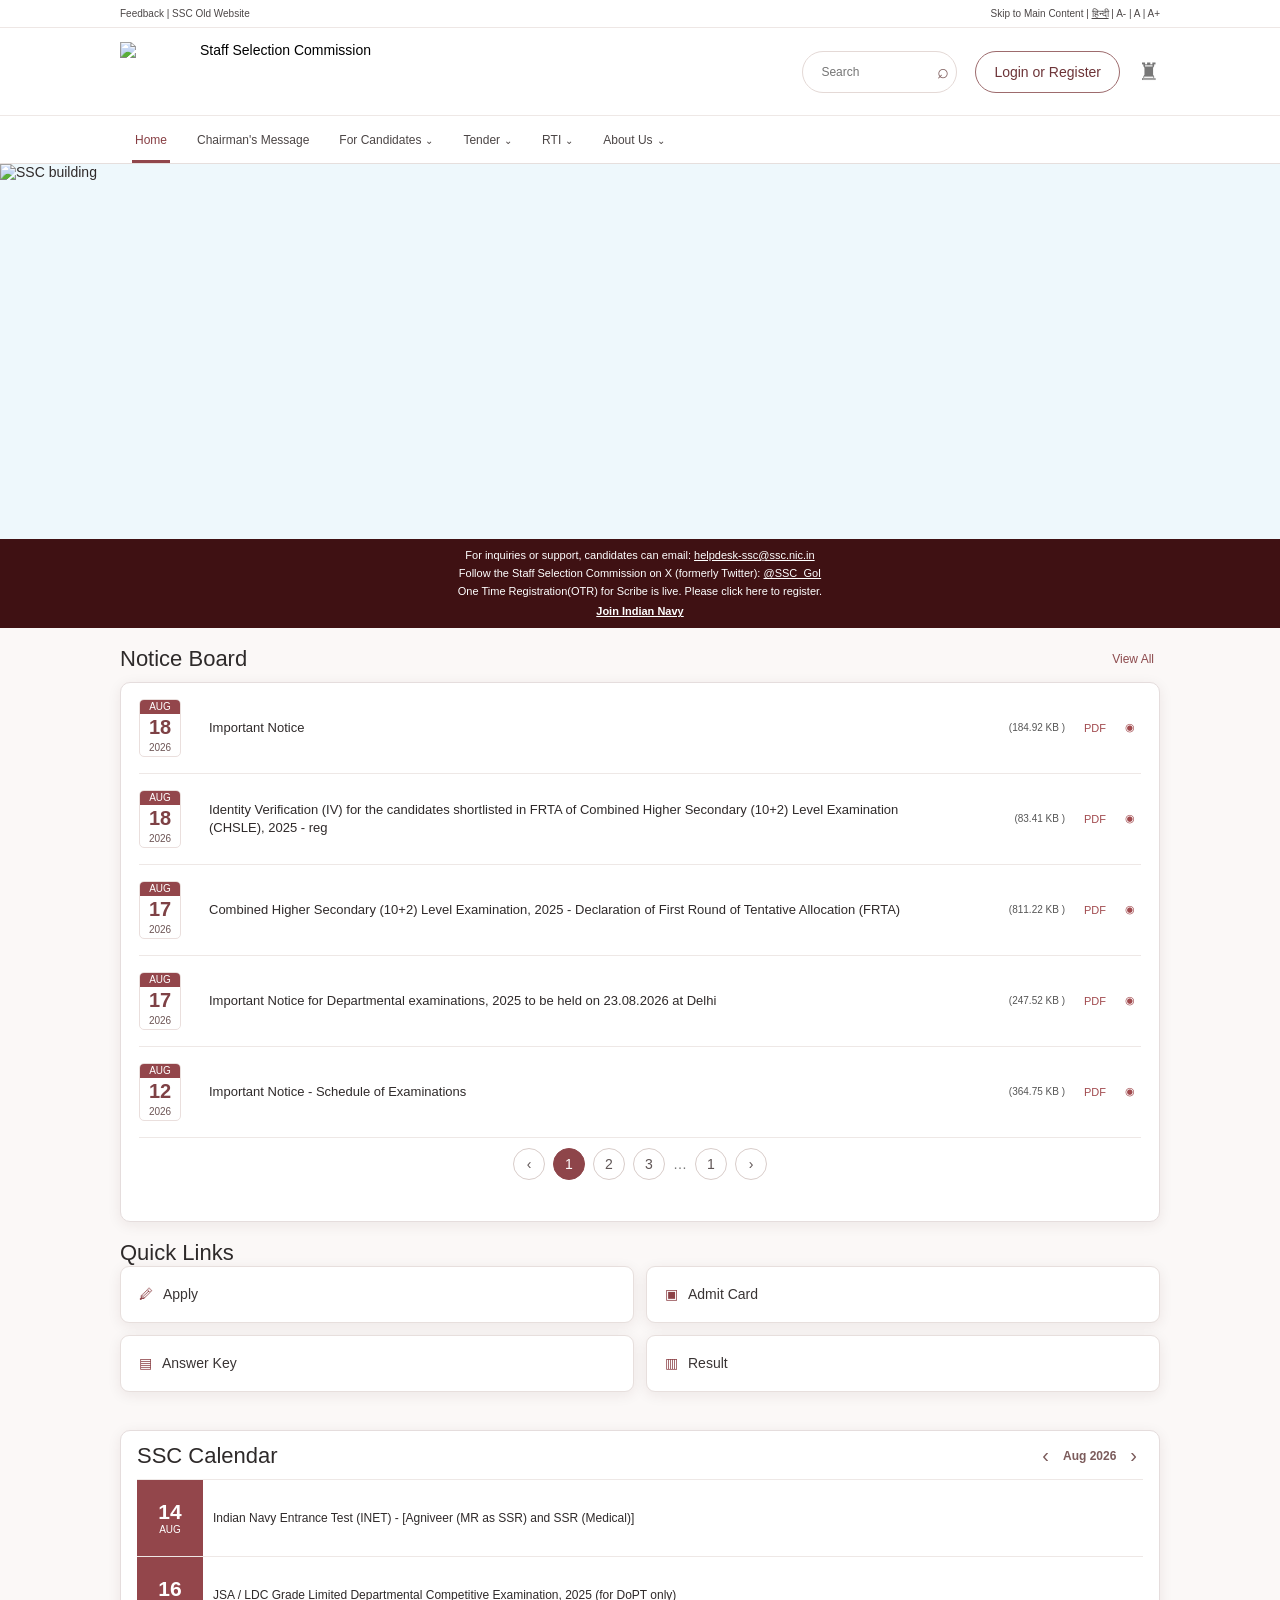
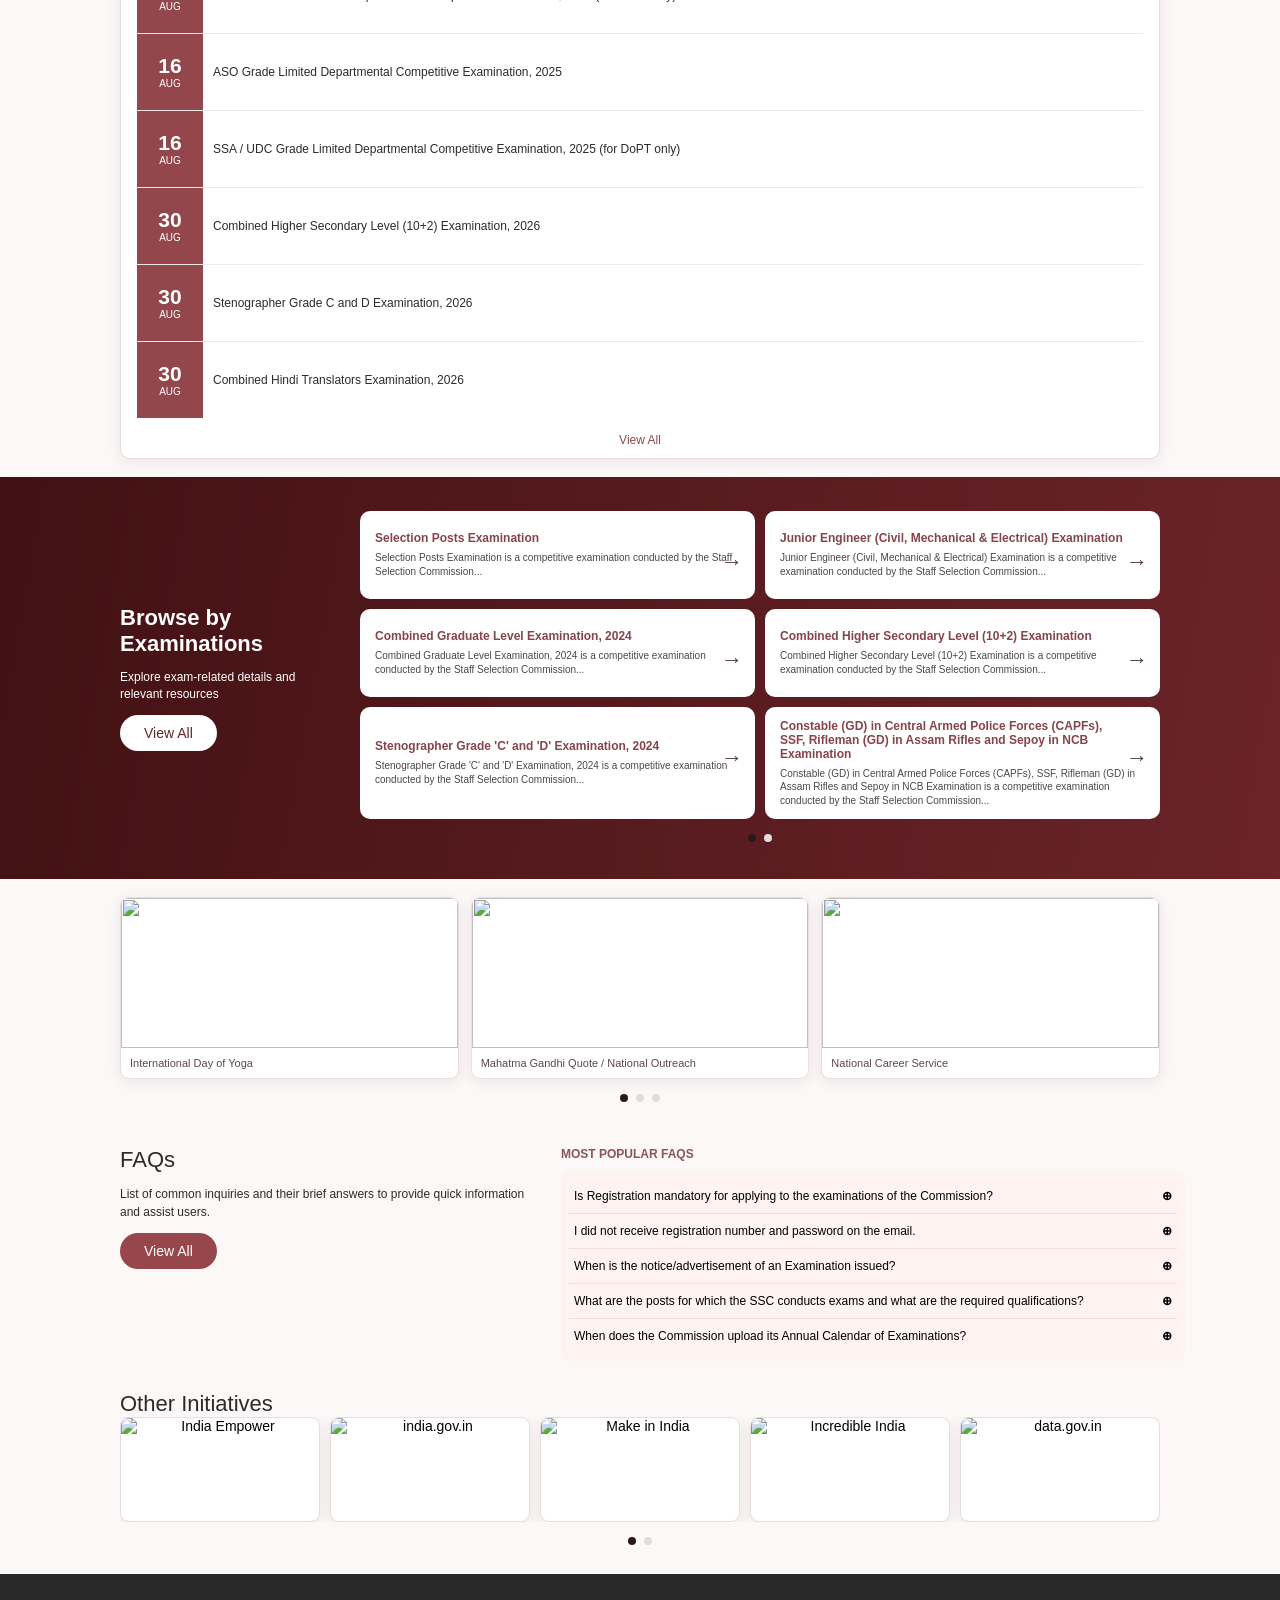
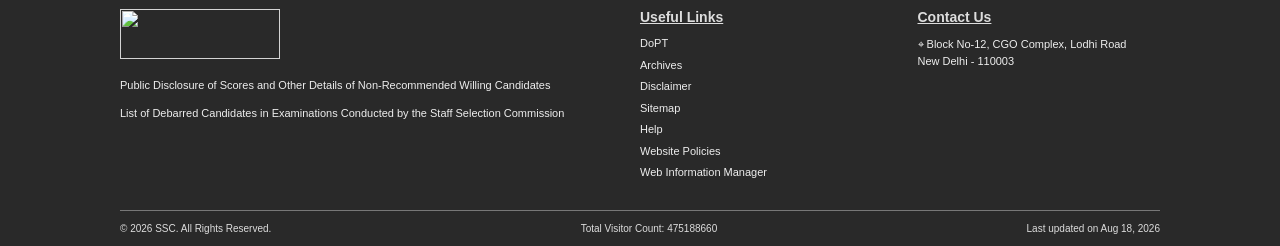
==== index.html @ 50be44bb "Add files via upload" ====
<!doctype html>
<html lang="en">
<head>
<meta charset="utf-8"><meta name="viewport" content="width=device-width,initial-scale=1,viewport-fit=cover">
<title>Staff Selection Commission</title><meta name="theme-color" content="#2d1113"><link rel="stylesheet" href="site.css">
</head>
<body><div id="app"></div><div id="modal-root"></div><div id="toast" class="toast"></div>
<script src="https://cdn.jsdelivr.net/npm/@supabase/supabase-js@2"></script><script src="config.js"></script><script src="app.js"></script></body></html>
---- site.css ----
:root{
 --maroon:#5b1e21;--maroon2:#6f292d;--accent:#93464b;--soft:#fbf7f6;--line:#e7dedc;
 --text:#2f2a2a;--muted:#6f6767;--white:#fff;--shadow:0 3px 14px rgba(60,22,24,.08);
}
*{box-sizing:border-box}html,body{margin:0;padding:0;background:#fbf8f7;color:var(--text);font-family:Arial,Helvetica,sans-serif}
body{font-size:14px}.wrap{width:min(1040px,calc(100% - 24px));margin:auto}
button,input{font:inherit}button{cursor:pointer}.plain{background:none;border:0;color:inherit;padding:0;text-decoration:underline}
.topline{height:28px;background:#fff;border-bottom:1px solid #eee7e5;font-size:10px;color:#4c4747}
.topflex{height:100%;display:flex;align-items:center;justify-content:space-between}
.sitehead{height:88px;background:#fff;border-bottom:1px solid #eee8e6}
.headrow{height:100%;display:flex;align-items:center;justify-content:space-between}
.brandbtn{background:none;border:0;padding:0;display:flex;align-items:center}.brandbtn img{width:315px;height:60px;object-fit:contain;object-position:left center}
.headtools{display:flex;align-items:center;gap:18px}.searchbox{height:42px;width:155px;border:1px solid #e4d9d6;border-radius:23px;display:flex;align-items:center;padding-left:16px;background:#fff}
.searchbox input{border:0;outline:0;width:112px;background:transparent;font-size:12px}.searchbox button{border:0;background:none;font-size:20px;color:#80605f}
.loginBtn{height:42px;padding:0 18px;border-radius:23px;border:1px solid #9d6b6d;background:#fff;color:#6d3438}.emblem{font-size:24px;color:#777}
.mainnav{height:48px;background:#fff;border-bottom:1px solid #e6dfdd}.navrow{display:flex;align-items:stretch;height:100%}
.navbtn{height:100%;border:0;background:#fff;color:#4b4545;padding:0 15px;font-size:12px;position:relative}
.navbtn.active,.navbtn:hover{color:#873e43}.navbtn.active:after{content:"";position:absolute;left:12px;right:12px;bottom:0;height:3px;background:#91464b}
.navmenu{position:relative}.chev{font-size:10px;margin-left:4px}.dropdown{display:none;position:absolute;top:48px;left:0;min-width:255px;background:#fff;border:1px solid #ddd4d1;border-radius:0 0 6px 6px;box-shadow:0 10px 26px #0002;z-index:50;padding:5px 0}.navmenu.open .dropdown{display:block}
.dropitem{display:block;width:100%;text-align:left;background:#fff;border:0;border-bottom:1px solid #eee;padding:13px 18px;color:#4b4545;font-size:13px}.dropitem:hover{background:#faf3f2;color:#873e43}
.hero{height:375px;background:#eef8fc;overflow:hidden;position:relative}.hero img{display:block;width:100%;height:100%;object-fit:cover;object-position:center}
.noticeband{background:#3f1113;color:#fff;text-align:center;font-size:11px;line-height:1.65;padding:7px 8px}.noticeband a{display:block;color:#fff;text-decoration:underline;font-weight:bold;margin-top:2px}
.section{padding:18px 0}.sectionhead{display:flex;justify-content:space-between;align-items:center;margin-bottom:10px}.sectionhead h2,.quicksec h2,.calendar h2,.examintro h2,.faqsec h2,.initiativeSec h2{font-size:22px;font-weight:500;margin:0;color:#2e2a2a}.sectionhead button,.viewall{border:0;background:none;color:#8c4a4d;font-size:12px}
.noticecard,.card{background:#fff;border:1px solid #e5dddd;border-radius:10px;box-shadow:var(--shadow);overflow:hidden}
.noticecard{height:540px;padding:0 18px;position:relative}.noticeRow{min-height:91px;border-bottom:1px solid #eee8e6;display:grid;grid-template-columns:58px 1fr 105px 64px;align-items:center;gap:12px}.datebox{width:42px;text-align:center;background:#fff;border:1px solid #eadfdd;border-radius:5px;overflow:hidden;line-height:1.05}.datebox small{display:block;font-size:10px;color:#6d5555;padding:2px}.datebox small:first-child{background:#93464b;color:#fff}.datebox b{display:block;font-size:20px;color:#7e4145;padding:3px}.noticeTitle{font-size:13px;line-height:1.35}.noticeMeta{font-size:10px;color:#555;text-align:right}.noticeActions{display:flex;gap:7px;justify-content:flex-end}.noticeActions button{border:0;background:none;color:#a14a4e;font-size:11px}
.pager{height:52px;display:flex;justify-content:center;align-items:center;gap:8px}.pager button{width:32px;height:32px;border-radius:50%;border:1px solid #d9cdca;background:#fff;color:#5f5555}.pager button.active{background:#8e454a;color:#fff;border-color:#8e454a}.pager span{color:#777}
.quicksec{padding:0 0 20px}.quickgrid{display:grid;grid-template-columns:1fr 1fr;gap:12px}.quickgrid button{height:57px;background:#fff;border:1px solid #e7dfdd;border-radius:9px;box-shadow:var(--shadow);text-align:left;padding:0 18px;color:#393434}.quickgrid span{margin-right:10px;color:#8c4247}
.calendar{padding:12px 16px 4px}.monthnav{display:flex;align-items:center;gap:8px;color:#7b5b5b;font-size:12px}.monthnav button{border:0;background:none;color:#7b5b5b;font-size:20px}.calrow{display:flex;min-height:76px;border-top:1px solid #eee8e6;align-items:center}.caldate{width:66px;height:76px;background:#93464b;color:#fff;display:flex;flex-direction:column;align-items:center;justify-content:center;margin-right:10px}.caldate b{font-size:21px}.caldate small{font-size:10px}.calrow>div:last-child{font-size:12px}.viewall{display:block;margin:14px auto 6px}
.examBand{background:linear-gradient(100deg,#421113,#6b2429);color:#fff;padding:34px 0}.examwrap{display:grid;grid-template-columns:220px 1fr;gap:20px;align-items:center}.examintro h2{color:#fff;font-weight:bold}.examintro p{font-size:12px;line-height:1.4}.pill{border:0;border-radius:20px;padding:10px 24px;background:#97474c;color:#fff}.pill.light{background:#fff;color:#5f2529}.examgrid{display:grid;grid-template-columns:1fr 1fr;gap:10px}.examcard{min-height:88px;background:#fff;border:0;border-radius:10px;text-align:left;padding:12px 15px;position:relative;color:#543e3e}.examcard strong{display:block;color:#87444a;font-size:12px;margin-right:20px}.examcard span{display:block;font-size:10px;line-height:1.35;margin-top:6px;color:#4d4646}.examcard>b{position:absolute;right:12px;top:38px;font-size:22px;font-weight:normal}.dots{text-align:center;padding-top:10px}.dots button{width:8px;height:8px;border-radius:50%;border:0;background:#ddd;margin:0 4px;padding:0}.dots button.on{background:#2f181a}.promogrid{display:grid;grid-template-columns:repeat(3,1fr);gap:12px}.promoCard,.initiativeCard{border:1px solid #e7dfdd;background:#fff;border-radius:9px;overflow:hidden;padding:0;box-shadow:var(--shadow)}.promoCard img{width:100%;height:150px;display:block;object-fit:cover}.promoCard span{display:block;text-align:left;padding:9px;font-size:11px;color:#5d4a4a}
.faqsec{padding-top:24px}.faqwrap{display:grid;grid-template-columns:40% 60%;gap:25px}.faqsec p{font-size:12px;line-height:1.5}.faqsec h5{margin:0 0 10px;color:#8b5558;font-size:12px}.faqlist{background:#fff3f1;border-radius:8px;padding:8px}.faqitem{border-bottom:1px solid #eadfdc}.faqitem:last-child{border-bottom:0}.faqitem>button{width:100%;background:none;border:0;padding:10px 5px;text-align:left;display:flex;justify-content:space-between;font-size:12px}.faqanswer{display:none;padding:0 8px 12px;font-size:11px;line-height:1.45}.faqitem.open .faqanswer{display:block}.faqitem.open>button b{transform:rotate(45deg)}
.initiativeSec{padding-top:12px}.initiativegrid{display:grid;grid-template-columns:repeat(5,1fr);gap:10px;overflow:hidden}.initiativeCard{height:105px;display:flex;align-items:center;justify-content:center}.initiativeCard img{width:100%;height:100%;object-fit:contain}
.footer{background:#292929;color:#ddd;padding:35px 0 0;margin-top:8px}.footgrid{display:grid;grid-template-columns:2fr 1fr 1fr;gap:35px}.footbrand{display:flex;align-items:center;gap:10px;margin-bottom:18px;font-size:17px}.footbrand img{width:160px;height:50px;object-fit:contain;object-position:left center;filter:brightness(1.1)}.footbrand span{display:none}.footer p,.footer a{font-size:11px;line-height:1.5;color:#eee}.footer a{display:block;text-decoration:none;margin:5px 0}.footer h4{margin:0 0 10px;text-decoration:underline}.footbottom{border-top:1px solid #777;margin-top:24px;padding:12px 0;display:flex;justify-content:space-between;font-size:10px}
.page{min-height:560px;padding:22px 0;background:#fbf8f7}.crumb{font-size:12px;color:#6d6363;margin-bottom:20px}.page h2{font-weight:500;font-size:24px}.servicecard,.chaircard{background:#fff;border:1px solid #e5dddd;border-radius:9px;box-shadow:var(--shadow);padding:18px}.serviceitem{width:100%;display:flex;justify-content:space-between;background:#fff;border:0;border-bottom:1px solid #eee;padding:14px 4px;text-align:left}.tenderrow{display:grid;grid-template-columns:58px 1fr 120px 55px;gap:10px;align-items:center;padding:22px 0;border-bottom:1px solid #eee}.resultrow{display:flex;justify-content:space-between;gap:15px;padding:15px 0;border-bottom:1px solid #eee;font-size:12px}.pdf{background:#e55a60;color:#fff;border-radius:4px;padding:2px 4px;font-style:normal}.modalback{position:fixed;inset:0;background:#0007;z-index:100;display:flex;align-items:center;justify-content:center;padding:18px}.modal{background:#fff;border-radius:10px;width:min(760px,96%);max-height:90vh;overflow:auto;box-shadow:0 20px 60px #0005}.modal.small{width:min(600px,94%)}.modalhead{display:flex;align-items:center;justify-content:space-between;padding:18px 22px;border-bottom:1px solid #eee}.modalhead h3{margin:0;font-size:20px;color:#4d4444}.modalhead .close{border:0;background:none;font-size:26px;color:#666}.modalbody{padding:16px 22px}.modalfoot{padding:14px 22px;text-align:center}.tabs{display:flex;gap:5px;overflow:auto;padding:10px 18px;border-bottom:1px solid #eee}.tab{border:1px solid #e2d8d5;background:#fff;color:#554b4b;border-radius:5px;padding:8px 10px;white-space:nowrap;font-size:11px}.tab.active{background:#8e454a;color:#fff}.center{text-align:center;padding:18px}.exammenu{display:grid;grid-template-columns:1fr 1fr;gap:7px}.exammenu button{border:1px solid #eee;background:#fff;padding:13px;text-align:left;border-radius:6px}.loginPage{text-align:center}.loginPage h2{color:#8a4b4e;font-size:18px}.loginbox{width:min(380px,94%);margin:20px auto;background:#fff;border:1px solid #e0d7d4;border-radius:8px;padding:16px;text-align:left;box-shadow:0 3px 12px #0002}.logintabs{display:grid;grid-template-columns:1fr 1fr;margin:-16px -16px 15px}.logintabs button{height:48px;border:0;background:#fff}.logintabs .active{color:#8d484c;border-bottom:3px solid #8d484c}.loginbox label{display:block;margin:10px 0 5px;font-size:12px}.loginbox input{width:100%;height:38px;border:1px solid #ddd;border-radius:6px;padding:0 10px}.passrow{display:flex}.passrow input{border-radius:6px 0 0 6px}.passrow button{width:45px;border:1px solid #ddd;background:#fff;border-left:0}.forgot{display:block;text-align:right;color:#4d6b9b;font-size:12px}.captcha{display:flex;align-items:center;justify-content:space-between;margin:10px 0}.captcha b{background:#eee;padding:10px 18px;border-radius:5px}.captcha button{border:0;background:none}.loginfull{width:100%;height:40px;border:0;border-radius:6px;background:#98474c;color:#fff;margin-top:10px}.loginlinks{text-align:center;margin-top:10px;font-size:12px}.loginlinks a{color:#8c464b}.toast{position:fixed;right:16px;bottom:16px;background:#2f2a2a;color:#fff;padding:11px 14px;border-radius:7px;opacity:0;pointer-events:none;transition:.2s;z-index:200}.toast.show{opacity:1}
@media(max-width:800px){
 .wrap{width:calc(100% - 20px)}.topline{height:24px;font-size:8px}.sitehead{height:73px}.brandbtn img{width:230px;height:52px}.headtools{gap:7px}.searchbox{width:112px;height:34px;padding-left:10px}.searchbox input{width:70px;font-size:10px}.loginBtn{height:34px;padding:0 10px;font-size:10px}.emblem{font-size:18px}.mainnav{height:38px;overflow:auto}.navrow{width:max-content;min-width:100%}.navbtn{font-size:10px;padding:0 9px}.dropdown{top:38px;min-width:230px}.hero{height:260px}.noticeband{font-size:9px}.section{padding:13px 0}.sectionhead h2,.quicksec h2,.calendar h2,.examintro h2,.faqsec h2,.initiativeSec h2{font-size:17px}.noticecard{height:390px;padding:0 10px}.noticeRow{min-height:66px;grid-template-columns:48px 1fr 30px;gap:7px}.noticeMeta{display:none}.datebox{width:36px}.datebox b{font-size:17px}.noticeTitle{font-size:10px}.noticeActions{gap:3px}.noticeActions button{font-size:9px}.pager{height:42px}.pager button{width:27px;height:27px;font-size:10px}.quickgrid{gap:8px}.quickgrid button{height:43px;font-size:10px;padding:0 10px}.calendar{padding:9px}.calrow{min-height:65px}.caldate{width:52px;height:65px}.caldate b{font-size:17px}.calrow>div:last-child{font-size:10px}.examBand{padding:22px 0}.examwrap{grid-template-columns:95px 1fr;gap:8px}.examintro p{font-size:9px}.examgrid{gap:6px}.examcard{min-height:80px;padding:9px}.examcard strong{font-size:9px}.examcard span{font-size:8px}.examcard>b{font-size:17px;right:8px;top:32px}.promogrid{gap:7px}.promoCard img{height:95px}.promoCard span{font-size:8px;padding:5px}.faqwrap{grid-template-columns:1fr 1.55fr;gap:12px}.faqsec p{font-size:9px}.faqitem>button{font-size:9px}.faqanswer{font-size:9px}.initiativegrid{gap:7px}.initiativeCard{height:72px}.footgrid{grid-template-columns:1.5fr 1fr 1fr;gap:12px}.footer{padding-top:24px}.footbrand img{width:125px;height:42px}.footer p,.footer a{font-size:8px}.footbottom{font-size:7px}.page h2{font-size:20px}.tenderrow{grid-template-columns:45px 1fr 35px;font-size:9px}.tenderrow>span:nth-child(3){display:none}.exammenu{grid-template-columns:1fr}.resultrow{font-size:10px}.modal{width:95%}
}
@media(max-width:500px){
 .brandbtn img{width:205px}.headtools{gap:5px}.searchbox{width:95px}.searchbox input{width:55px}.loginBtn{font-size:9px;padding:0 7px}.emblem{display:none}.hero{height:220px}.examwrap{grid-template-columns:1fr}.examgrid{grid-template-columns:1fr 1fr}.faqwrap{grid-template-columns:1fr}.initiativegrid{grid-template-columns:repeat(3,1fr)}.footgrid{grid-template-columns:1.3fr .8fr .9fr}.footbrand img{width:105px}.footbottom span:nth-child(2){display:none}
}
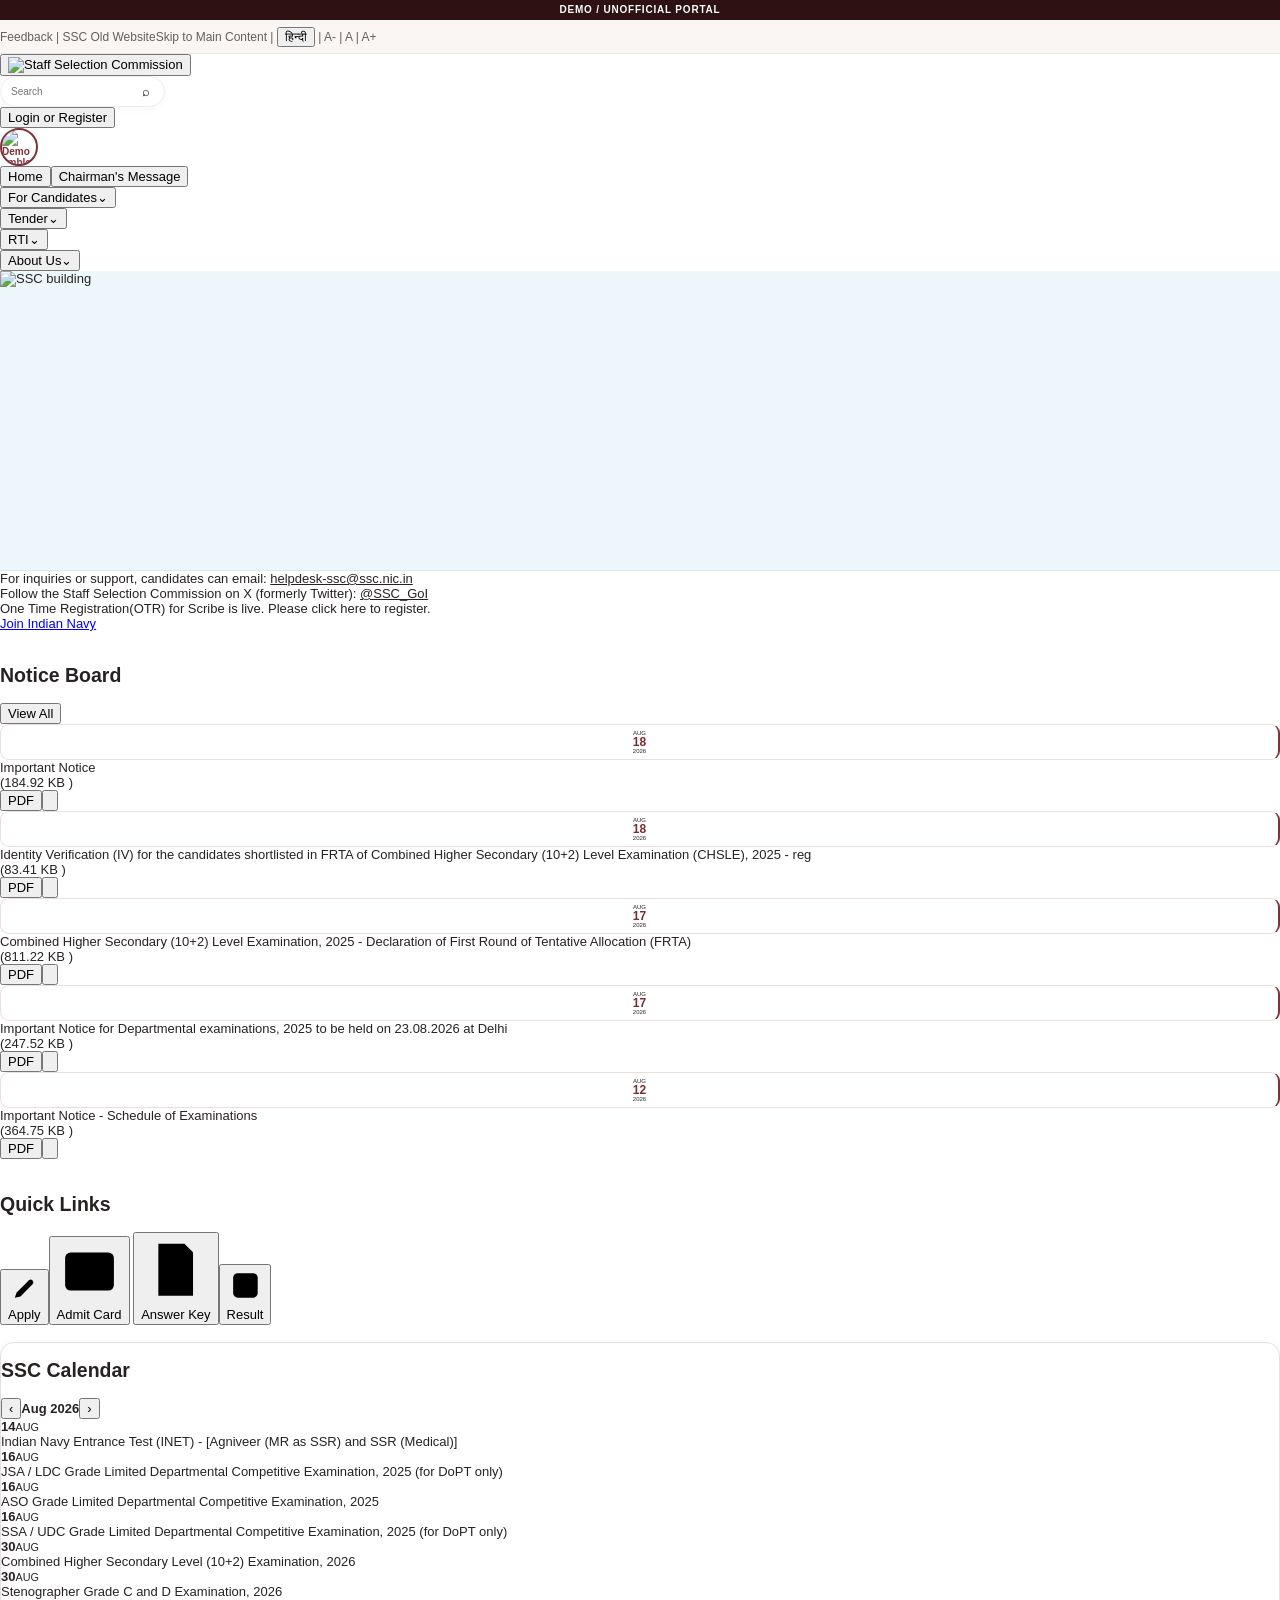
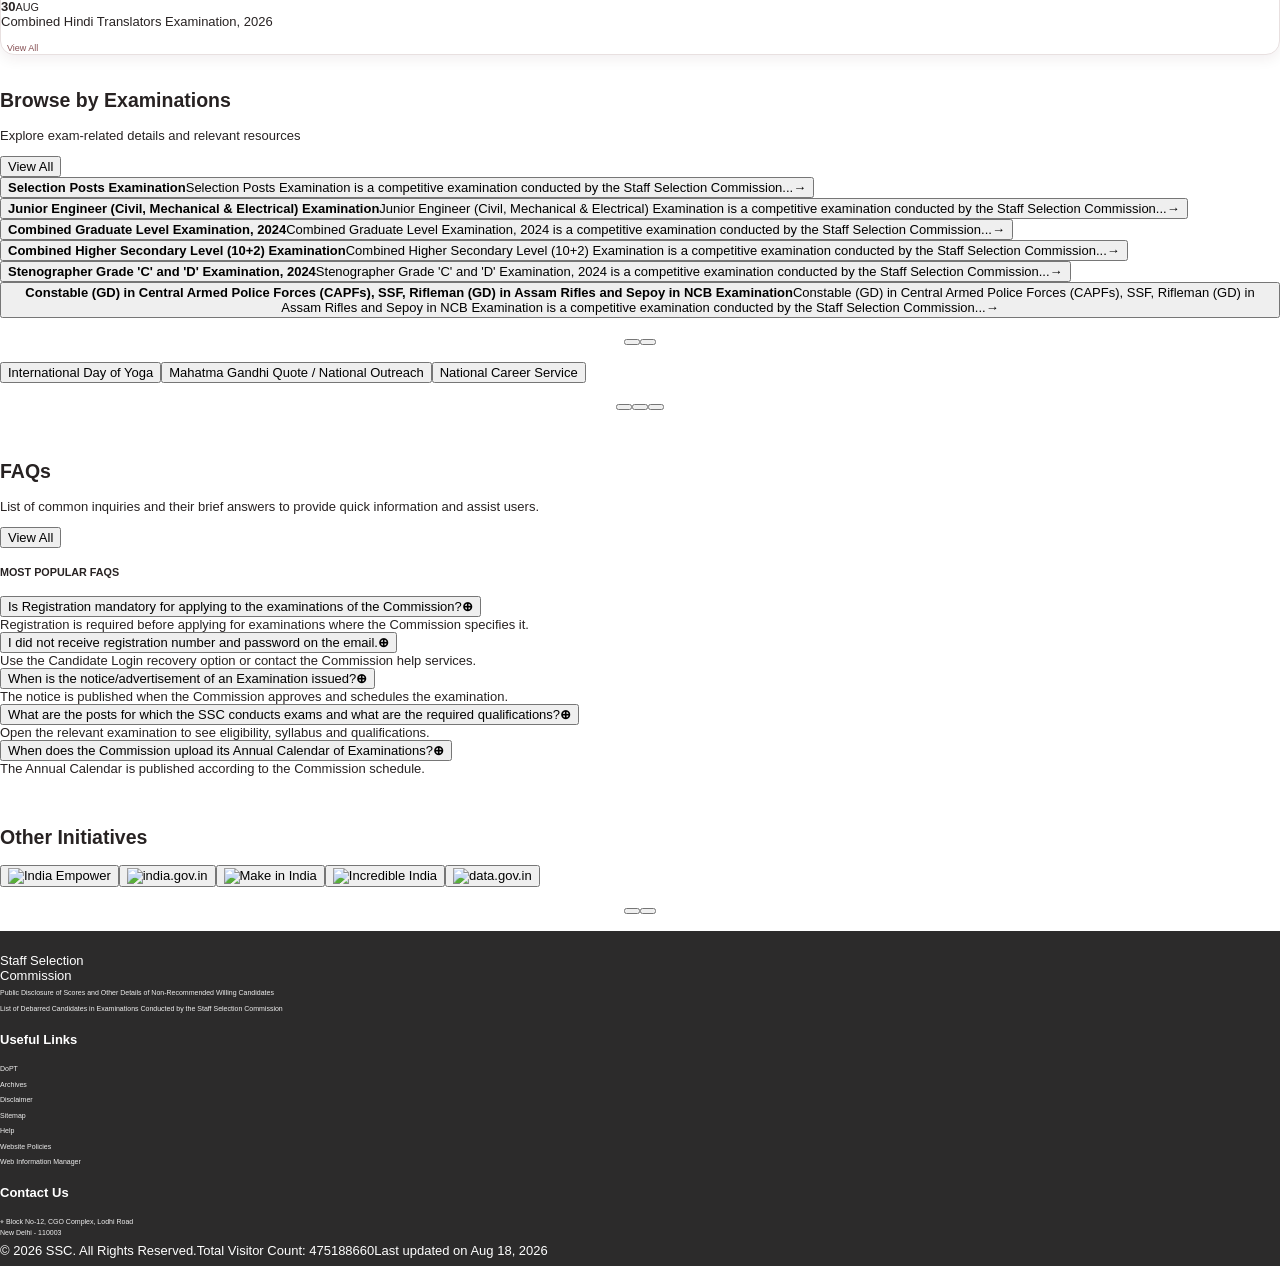
==== commit 58820dae: "Add files via upload" ====
--- a/index.html
+++ b/index.html
@@ -1,8 +1 @@
-<!doctype html>
-<html lang="en">
-<head>
-<meta charset="utf-8"><meta name="viewport" content="width=device-width,initial-scale=1,viewport-fit=cover">
-<title>Staff Selection Commission</title><meta name="theme-color" content="#2d1113"><link rel="stylesheet" href="site.css">
-</head>
-<body><div id="app"></div><div id="modal-root"></div><div id="toast" class="toast"></div>
-<script src="https://cdn.jsdelivr.net/npm/@supabase/supabase-js@2"></script><script src="config.js"></script><script src="app.js"></script></body></html>
+<!doctype html><html lang="en"><head><meta charset="utf-8"><meta name="viewport" content="width=device-width,initial-scale=1,viewport-fit=cover"><title>SSC Website Demo</title><meta name="theme-color" content="#2d1113"><link rel="stylesheet" href="site.css"></head><body><div class="demo-banner">DEMO / UNOFFICIAL PORTAL</div><div id="app"></div><div id="modal-root"></div><div id="toast" class="toast"></div><script src="https://cdn.jsdelivr.net/npm/@supabase/supabase-js@2"></script><script src="config.js"></script><script src="app.js"></script></body></html>
--- a/site.css
+++ b/site.css
@@ -1,40 +1,153 @@
+.demo-banner{background:#2d1113;color:#fff;text-align:center;font:700 10px/20px Arial,sans-serif;letter-spacing:.08em;position:relative;z-index:1000}
+:root{--maroon:#5c2023;--maroon2:#6e282c;--ink:#2b2929;--muted:#706c6c;--line:#e7e2e2;--soft:#fbf6f6;--green:#26a65b;--shadow:0 2px 12px rgba(0,0,0,.10);font-family:Arial,Helvetica,sans-serif}
+*{box-sizing:border-box}html{scroll-behavior:smooth}body{margin:0;background:#fff;color:var(--ink);font-size:14px}button,input{font:inherit}button{cursor:pointer}.container{width:min(1180px,calc(100% - 32px));margin:auto}.topline{height:32px;border-bottom:1px solid #eee;display:flex;align-items:center;justify-content:space-between;font-size:12px;color:#6d6767}.topline a{color:inherit;text-decoration:none}.brandrow{height:78px;display:flex;align-items:center;justify-content:space-between;gap:20px}.brand{display:flex;align-items:center;gap:10px}.brand img{width:310px;height:58px;object-fit:cover;object-position:left center}.ashoka{font-size:38px;color:#444}.head-actions{display:flex;align-items:center;gap:12px}.searchbox{height:40px;border:1px solid #eee;border-radius:22px;display:flex;align-items:center;padding:0 13px;width:190px}.searchbox input{border:0;outline:0;width:100%;background:transparent}.login-btn{height:40px;padding:0 20px;border:1px solid #b56b6f;border-radius:22px;background:#fff;color:var(--maroon)}
+.nav{border-top:1px solid #eee;border-bottom:1px solid #eee;position:relative;z-index:20}.nav-inner{display:flex;align-items:center;gap:4px}.nav-item{position:relative}.nav-btn{border:0;background:#fff;padding:13px 14px;color:#3f3a3a}.nav-btn:hover,.nav-btn.active{color:var(--maroon)}.nav-btn .caret{font-size:10px;margin-left:5px}.dropdown{display:none;position:absolute;top:100%;left:0;min-width:280px;background:#fff;border:1px solid #ddd;border-radius:0 0 7px 7px;box-shadow:var(--shadow);padding:5px;z-index:50}.nav-item.open .dropdown{display:block}.drop-link{display:block;padding:12px 14px;color:#4d4848;text-decoration:none;border-bottom:1px solid #f0eded}.drop-link:last-child{border-bottom:0}.drop-link:hover{background:#faf2f2;color:var(--maroon)}
+.hero{position:relative;background:#edf7fb}.hero img{width:100%;height:310px;display:block;object-fit:cover;object-position:center 42%}.notice-strip{background:var(--maroon);color:#fff;min-height:100px;display:flex;align-items:center;justify-content:center;overflow:hidden}.ticker{width:100%;text-align:center;line-height:1.7}.ticker a{color:#fff}.ticker-row{white-space:nowrap;overflow:hidden;text-overflow:ellipsis}.join{display:inline-block;margin-top:4px;color:#fff;font-weight:600;text-decoration:underline}
+.section{padding:28px 0}.section-title{font-size:25px;margin:0 0 14px;font-weight:500}.card{border:1px solid var(--line);border-radius:10px;background:#fff;box-shadow:0 1px 5px rgba(0,0,0,.07)}.notice-card{padding:16px;min-height:540px}.section-head{display:flex;justify-content:space-between;align-items:center;margin-bottom:10px}.section-head a{color:#7c4b4e;text-decoration:none}.notice-list{height:430px;overflow:auto;border-top:1px solid #eee}.notice-row{display:grid;grid-template-columns:70px 1fr 125px 32px;gap:10px;align-items:center;padding:15px 8px;border-bottom:1px solid #eee}.datebox{display:flex;flex-direction:column;align-items:center;line-height:1.1}.datebox .month{font-size:12px;color:#777}.datebox .day{font-size:22px;color:var(--maroon);font-weight:700}.datebox .year{font-size:11px}.notice-title{line-height:1.35}.notice-meta{text-align:right;color:#777;font-size:12px}.pdf{display:inline-flex;width:23px;height:23px;border-radius:5px;background:#b83f4b;color:#fff;align-items:center;justify-content:center;font-size:10px;font-weight:700}.eye{border:0;background:transparent;color:var(--maroon);font-size:18px}.pager{display:flex;justify-content:center;gap:8px;padding-top:12px}.pager button{width:34px;height:34px;border:1px solid #ddd;background:#fff;border-radius:50%}.pager .current{background:var(--maroon);color:#fff;border-color:var(--maroon)}
+.quick-grid{display:grid;grid-template-columns:1fr 1fr;gap:12px}.quick{min-height:68px;padding:18px;border:1px solid var(--line);border-radius:10px;box-shadow:0 1px 5px rgba(0,0,0,.07);display:flex;align-items:center;gap:12px;background:#fff;text-decoration:none;color:var(--ink)}.quick .ico{font-size:20px}.quick:hover{transform:translateY(-1px);box-shadow:var(--shadow)}
+.calendar-card{padding:16px}.calendar-head{display:flex;justify-content:space-between;align-items:center}.month-nav{display:flex;gap:8px;align-items:center}.month-nav button{border:0;background:#fff}.cal-list{max-height:360px;overflow:auto;margin-top:12px}.cal-row{display:grid;grid-template-columns:75px 1fr;min-height:76px;border-top:1px solid #eee}.cal-date{background:#8b3d43;color:#fff;display:flex;flex-direction:column;justify-content:center;align-items:center}.cal-date strong{font-size:23px}.cal-date small{font-size:12px}.cal-name{padding:22px 15px;display:flex;align-items:center}.viewall{display:block;text-align:center;color:#7c4b4e;text-decoration:none;padding-top:14px}
+.exams{background:linear-gradient(100deg,#451619,#6d292d);color:#fff}.exam-wrap{display:grid;grid-template-columns:250px 1fr;gap:28px;align-items:center}.exam-title{font-size:27px;font-weight:700;margin:0 0 8px}.exam-sub{color:#fff}.exam-track{display:grid;grid-template-columns:repeat(2,minmax(0,1fr));gap:12px}.exam-card{background:#fff;color:#4d4646;border-radius:12px;padding:18px;min-height:112px;display:flex;justify-content:space-between;gap:12px;box-shadow:0 1px 5px rgba(0,0,0,.08)}.exam-card h3{margin:0 0 7px;color:#7c4b4e;font-size:16px}.exam-card p{margin:0;font-size:13px;line-height:1.35}.arrow{font-size:28px;align-self:center}.dots{text-align:center;margin-top:12px}.dots span{display:inline-block;width:8px;height:8px;background:#000;border-radius:50%;margin:0 4px}.dots span:first-child{background:#fff}
+.promo-grid{display:grid;grid-template-columns:repeat(3,1fr);gap:14px;padding:18px 0}.promo{border:1px solid var(--line);border-radius:12px;overflow:hidden;box-shadow:0 1px 5px rgba(0,0,0,.08);background:#fff}.promo img{width:100%;height:185px;object-fit:cover}.carousel-controls{text-align:center}.carousel-controls button{border:0;background:#fff;margin:0 5px}.faq-grid{display:grid;grid-template-columns:1fr 1.5fr;gap:35px}.faq-copy h2{font-size:25px;font-weight:500;margin:0 0 8px}.faq-copy p{line-height:1.5;color:#5d5757}.primary{background:#9b4a4f;border:0;color:#fff;border-radius:22px;padding:11px 24px}.faq-list{background:#fff8f8;padding:16px}.faq-item{border-bottom:1px solid #eadede}.faq-q{width:100%;border:0;background:transparent;text-align:left;padding:15px 0;display:flex;justify-content:space-between;gap:10px;color:#292525}.faq-a{display:none;padding:0 0 15px;color:#625c5c;line-height:1.5}.faq-item.open .faq-a{display:block}
+.initiatives{padding-top:12px}.initiative-grid{display:grid;grid-template-columns:repeat(4,1fr);gap:14px}.initiative{height:150px;border:1px solid var(--line);border-radius:12px;display:flex;align-items:center;justify-content:center;background:#fff;overflow:hidden}.initiative img{max-width:90%;max-height:90%;object-fit:contain}.footer{background:#292929;color:#fff;padding:38px 0 14px}.footer-grid{display:grid;grid-template-columns:1.5fr 1fr 1fr;gap:30px}.footer-brand{display:flex;gap:10px;align-items:center;font-size:20px}.footer-brand img{width:50px;height:40px;object-fit:cover}.footer p,.footer a{color:#eee;line-height:1.6}.footer a{display:block;text-decoration:none}.footer-bottom{border-top:1px solid #777;margin-top:25px;padding-top:12px;display:flex;justify-content:space-between;font-size:11px;color:#ddd}
+.modal-backdrop{position:fixed;inset:0;background:rgba(0,0,0,.52);z-index:100;display:flex;align-items:center;justify-content:center;padding:16px}.modal{width:min(760px,100%);max-height:90vh;overflow:auto;background:#fff;border-radius:12px;box-shadow:0 10px 40px rgba(0,0,0,.3);position:relative}.modal.small{width:min(430px,100%)}.modal-head{padding:20px 22px 12px;display:flex;justify-content:space-between;align-items:center}.modal-head h2{margin:0;font-size:22px}.close{border:0;background:transparent;font-size:24px}.tabs{display:flex;gap:8px;overflow:auto;padding:0 18px 8px;border-bottom:1px solid #ddd}.tab{border:0;background:#faf4f4;padding:10px 13px;white-space:nowrap}.tab.active{background:#93474b;color:#fff;border-radius:4px}.modal-body{padding:18px 22px}.result-row{padding:13px 0;border-bottom:1px solid #eee;display:grid;grid-template-columns:1fr 150px;gap:10px}.result-actions{text-align:right}.result-actions a{color:#555;margin-left:15px}.modal-footer{text-align:center;padding:8px 22px 25px}.login-tabs{display:flex;justify-content:center;gap:60px;border-bottom:1px solid #ddd}.login-tabs button{border:0;background:transparent;padding:13px 28px}.login-tabs .active{color:#7c3f43;border-bottom:3px solid #7c3f43}.form-group{margin:14px 0}.form-group label{display:block;margin-bottom:6px}.form-group input{width:100%;height:44px;border:1px solid #ddd;border-radius:7px;padding:0 12px}.captcha{display:flex;gap:10px;align-items:center}.captcha-code{background:#eee;padding:12px 28px;font-weight:700;letter-spacing:3px}.link{color:#2457b5;text-decoration:none}.search-results{padding:0 22px 22px}.search-item{padding:12px 0;border-bottom:1px solid #eee}
+.page{padding:26px 0}.breadcrumb{color:#666;margin-bottom:22px}.page h1{font-size:28px}.page p{line-height:1.6}.tender-row{padding:20px 0;border-bottom:1px solid #eee;display:grid;grid-template-columns:65px 1fr 70px;gap:12px}.download{color:#8b3d43}.admin-note{background:#fff5f5;border-left:4px solid #9b4a4f;padding:12px;margin:18px 0}
+.toast{position:fixed;left:50%;bottom:24px;transform:translateX(-50%) translateY(100px);background:#222;color:#fff;padding:12px 18px;border-radius:22px;z-index:200;transition:.25s;opacity:0}.toast.show{transform:translateX(-50%) translateY(0);opacity:1}
+@media(max-width:800px){body{font-size:13px}.container{width:calc(100% - 16px)}.topline{font-size:10px}.brandrow{height:65px}.brand img{width:235px;height:48px}.ashoka{font-size:28px}.head-actions{gap:6px}.searchbox{width:125px;height:34px}.login-btn{height:34px;padding:0 10px}.nav-inner{overflow-x:auto;white-space:nowrap}.nav-btn{padding:11px 9px}.dropdown{position:fixed;left:8px;right:8px;top:175px;min-width:0}.hero img{height:230px}.notice-strip{min-height:90px}.notice-card{min-height:0}.notice-list{height:410px}.notice-row{grid-template-columns:48px 1fr 72px 25px;padding:12px 4px}.notice-meta{font-size:10px}.datebox .day{font-size:18px}.quick-grid{gap:8px}.quick{min-height:58px;padding:12px}.exam-wrap{grid-template-columns:1fr;gap:18px}.exam-track{grid-template-columns:1fr}.promo-grid{grid-template-columns:1fr 1fr}.promo img{height:140px}.faq-grid{grid-template-columns:1fr;gap:10px}.initiative-grid{grid-template-columns:repeat(2,1fr)}.initiative{height:115px}.footer-grid{grid-template-columns:1fr 1fr}.footer-grid>div:first-child{grid-column:1/-1}.footer-bottom{flex-direction:column;gap:6px}.modal{max-height:88vh}.result-row{grid-template-columns:1fr 115px}.tender-row{grid-template-columns:50px 1fr 50px}.page h1{font-size:23px}}
 
+.hero-prev,.hero-next{position:absolute;top:50%;transform:translateY(-50%);width:38px;height:38px;border:0;border-radius:50%;background:#fff8;z-index:3;color:#5c2023;font-size:26px}.hero-prev{left:12px}.hero-next{right:12px}.hero-dots{position:absolute;bottom:8px;left:50%;transform:translateX(-50%);display:flex;gap:7px;z-index:3}.hero-dots span{width:8px;height:8px;border-radius:50%;background:#fff;border:1px solid #7b3d40}.hero-dots span.active{background:#7b3d40}
+
+
+/* SSC DESIGN REFRESH */
 :root{
- --maroon:#5b1e21;--maroon2:#6f292d;--accent:#93464b;--soft:#fbf7f6;--line:#e7dedc;
- --text:#2f2a2a;--muted:#6f6767;--white:#fff;--shadow:0 3px 14px rgba(60,22,24,.08);
+ --maroon:#651b1f;--maroon2:#812b31;--maroon3:#a3484e;
+ --ink:#211d1e;--muted:#6f6869;--line:#e8e0e0;--soft:#fbf7f7;
+ --gold:#c79a52;--shadow-sm:0 4px 14px rgba(52,20,22,.07);
+ --shadow-md:0 12px 32px rgba(52,20,22,.12);
 }
-*{box-sizing:border-box}html,body{margin:0;padding:0;background:#fbf8f7;color:var(--text);font-family:Arial,Helvetica,sans-serif}
-body{font-size:14px}.wrap{width:min(1040px,calc(100% - 24px));margin:auto}
-button,input{font:inherit}button{cursor:pointer}.plain{background:none;border:0;color:inherit;padding:0;text-decoration:underline}
-.topline{height:28px;background:#fff;border-bottom:1px solid #eee7e5;font-size:10px;color:#4c4747}
-.topflex{height:100%;display:flex;align-items:center;justify-content:space-between}
-.sitehead{height:88px;background:#fff;border-bottom:1px solid #eee8e6}
-.headrow{height:100%;display:flex;align-items:center;justify-content:space-between}
-.brandbtn{background:none;border:0;padding:0;display:flex;align-items:center}.brandbtn img{width:315px;height:60px;object-fit:contain;object-position:left center}
-.headtools{display:flex;align-items:center;gap:18px}.searchbox{height:42px;width:155px;border:1px solid #e4d9d6;border-radius:23px;display:flex;align-items:center;padding-left:16px;background:#fff}
-.searchbox input{border:0;outline:0;width:112px;background:transparent;font-size:12px}.searchbox button{border:0;background:none;font-size:20px;color:#80605f}
-.loginBtn{height:42px;padding:0 18px;border-radius:23px;border:1px solid #9d6b6d;background:#fff;color:#6d3438}.emblem{font-size:24px;color:#777}
-.mainnav{height:48px;background:#fff;border-bottom:1px solid #e6dfdd}.navrow{display:flex;align-items:stretch;height:100%}
-.navbtn{height:100%;border:0;background:#fff;color:#4b4545;padding:0 15px;font-size:12px;position:relative}
-.navbtn.active,.navbtn:hover{color:#873e43}.navbtn.active:after{content:"";position:absolute;left:12px;right:12px;bottom:0;height:3px;background:#91464b}
-.navmenu{position:relative}.chev{font-size:10px;margin-left:4px}.dropdown{display:none;position:absolute;top:48px;left:0;min-width:255px;background:#fff;border:1px solid #ddd4d1;border-radius:0 0 6px 6px;box-shadow:0 10px 26px #0002;z-index:50;padding:5px 0}.navmenu.open .dropdown{display:block}
-.dropitem{display:block;width:100%;text-align:left;background:#fff;border:0;border-bottom:1px solid #eee;padding:13px 18px;color:#4b4545;font-size:13px}.dropitem:hover{background:#faf3f2;color:#873e43}
-.hero{height:375px;background:#eef8fc;overflow:hidden;position:relative}.hero img{display:block;width:100%;height:100%;object-fit:cover;object-position:center}
-.noticeband{background:#3f1113;color:#fff;text-align:center;font-size:11px;line-height:1.65;padding:7px 8px}.noticeband a{display:block;color:#fff;text-decoration:underline;font-weight:bold;margin-top:2px}
-.section{padding:18px 0}.sectionhead{display:flex;justify-content:space-between;align-items:center;margin-bottom:10px}.sectionhead h2,.quicksec h2,.calendar h2,.examintro h2,.faqsec h2,.initiativeSec h2{font-size:22px;font-weight:500;margin:0;color:#2e2a2a}.sectionhead button,.viewall{border:0;background:none;color:#8c4a4d;font-size:12px}
-.noticecard,.card{background:#fff;border:1px solid #e5dddd;border-radius:10px;box-shadow:var(--shadow);overflow:hidden}
-.noticecard{height:540px;padding:0 18px;position:relative}.noticeRow{min-height:91px;border-bottom:1px solid #eee8e6;display:grid;grid-template-columns:58px 1fr 105px 64px;align-items:center;gap:12px}.datebox{width:42px;text-align:center;background:#fff;border:1px solid #eadfdd;border-radius:5px;overflow:hidden;line-height:1.05}.datebox small{display:block;font-size:10px;color:#6d5555;padding:2px}.datebox small:first-child{background:#93464b;color:#fff}.datebox b{display:block;font-size:20px;color:#7e4145;padding:3px}.noticeTitle{font-size:13px;line-height:1.35}.noticeMeta{font-size:10px;color:#555;text-align:right}.noticeActions{display:flex;gap:7px;justify-content:flex-end}.noticeActions button{border:0;background:none;color:#a14a4e;font-size:11px}
-.pager{height:52px;display:flex;justify-content:center;align-items:center;gap:8px}.pager button{width:32px;height:32px;border-radius:50%;border:1px solid #d9cdca;background:#fff;color:#5f5555}.pager button.active{background:#8e454a;color:#fff;border-color:#8e454a}.pager span{color:#777}
-.quicksec{padding:0 0 20px}.quickgrid{display:grid;grid-template-columns:1fr 1fr;gap:12px}.quickgrid button{height:57px;background:#fff;border:1px solid #e7dfdd;border-radius:9px;box-shadow:var(--shadow);text-align:left;padding:0 18px;color:#393434}.quickgrid span{margin-right:10px;color:#8c4247}
-.calendar{padding:12px 16px 4px}.monthnav{display:flex;align-items:center;gap:8px;color:#7b5b5b;font-size:12px}.monthnav button{border:0;background:none;color:#7b5b5b;font-size:20px}.calrow{display:flex;min-height:76px;border-top:1px solid #eee8e6;align-items:center}.caldate{width:66px;height:76px;background:#93464b;color:#fff;display:flex;flex-direction:column;align-items:center;justify-content:center;margin-right:10px}.caldate b{font-size:21px}.caldate small{font-size:10px}.calrow>div:last-child{font-size:12px}.viewall{display:block;margin:14px auto 6px}
-.examBand{background:linear-gradient(100deg,#421113,#6b2429);color:#fff;padding:34px 0}.examwrap{display:grid;grid-template-columns:220px 1fr;gap:20px;align-items:center}.examintro h2{color:#fff;font-weight:bold}.examintro p{font-size:12px;line-height:1.4}.pill{border:0;border-radius:20px;padding:10px 24px;background:#97474c;color:#fff}.pill.light{background:#fff;color:#5f2529}.examgrid{display:grid;grid-template-columns:1fr 1fr;gap:10px}.examcard{min-height:88px;background:#fff;border:0;border-radius:10px;text-align:left;padding:12px 15px;position:relative;color:#543e3e}.examcard strong{display:block;color:#87444a;font-size:12px;margin-right:20px}.examcard span{display:block;font-size:10px;line-height:1.35;margin-top:6px;color:#4d4646}.examcard>b{position:absolute;right:12px;top:38px;font-size:22px;font-weight:normal}.dots{text-align:center;padding-top:10px}.dots button{width:8px;height:8px;border-radius:50%;border:0;background:#ddd;margin:0 4px;padding:0}.dots button.on{background:#2f181a}.promogrid{display:grid;grid-template-columns:repeat(3,1fr);gap:12px}.promoCard,.initiativeCard{border:1px solid #e7dfdd;background:#fff;border-radius:9px;overflow:hidden;padding:0;box-shadow:var(--shadow)}.promoCard img{width:100%;height:150px;display:block;object-fit:cover}.promoCard span{display:block;text-align:left;padding:9px;font-size:11px;color:#5d4a4a}
-.faqsec{padding-top:24px}.faqwrap{display:grid;grid-template-columns:40% 60%;gap:25px}.faqsec p{font-size:12px;line-height:1.5}.faqsec h5{margin:0 0 10px;color:#8b5558;font-size:12px}.faqlist{background:#fff3f1;border-radius:8px;padding:8px}.faqitem{border-bottom:1px solid #eadfdc}.faqitem:last-child{border-bottom:0}.faqitem>button{width:100%;background:none;border:0;padding:10px 5px;text-align:left;display:flex;justify-content:space-between;font-size:12px}.faqanswer{display:none;padding:0 8px 12px;font-size:11px;line-height:1.45}.faqitem.open .faqanswer{display:block}.faqitem.open>button b{transform:rotate(45deg)}
-.initiativeSec{padding-top:12px}.initiativegrid{display:grid;grid-template-columns:repeat(5,1fr);gap:10px;overflow:hidden}.initiativeCard{height:105px;display:flex;align-items:center;justify-content:center}.initiativeCard img{width:100%;height:100%;object-fit:contain}
-.footer{background:#292929;color:#ddd;padding:35px 0 0;margin-top:8px}.footgrid{display:grid;grid-template-columns:2fr 1fr 1fr;gap:35px}.footbrand{display:flex;align-items:center;gap:10px;margin-bottom:18px;font-size:17px}.footbrand img{width:160px;height:50px;object-fit:contain;object-position:left center;filter:brightness(1.1)}.footbrand span{display:none}.footer p,.footer a{font-size:11px;line-height:1.5;color:#eee}.footer a{display:block;text-decoration:none;margin:5px 0}.footer h4{margin:0 0 10px;text-decoration:underline}.footbottom{border-top:1px solid #777;margin-top:24px;padding:12px 0;display:flex;justify-content:space-between;font-size:10px}
-.page{min-height:560px;padding:22px 0;background:#fbf8f7}.crumb{font-size:12px;color:#6d6363;margin-bottom:20px}.page h2{font-weight:500;font-size:24px}.servicecard,.chaircard{background:#fff;border:1px solid #e5dddd;border-radius:9px;box-shadow:var(--shadow);padding:18px}.serviceitem{width:100%;display:flex;justify-content:space-between;background:#fff;border:0;border-bottom:1px solid #eee;padding:14px 4px;text-align:left}.tenderrow{display:grid;grid-template-columns:58px 1fr 120px 55px;gap:10px;align-items:center;padding:22px 0;border-bottom:1px solid #eee}.resultrow{display:flex;justify-content:space-between;gap:15px;padding:15px 0;border-bottom:1px solid #eee;font-size:12px}.pdf{background:#e55a60;color:#fff;border-radius:4px;padding:2px 4px;font-style:normal}.modalback{position:fixed;inset:0;background:#0007;z-index:100;display:flex;align-items:center;justify-content:center;padding:18px}.modal{background:#fff;border-radius:10px;width:min(760px,96%);max-height:90vh;overflow:auto;box-shadow:0 20px 60px #0005}.modal.small{width:min(600px,94%)}.modalhead{display:flex;align-items:center;justify-content:space-between;padding:18px 22px;border-bottom:1px solid #eee}.modalhead h3{margin:0;font-size:20px;color:#4d4444}.modalhead .close{border:0;background:none;font-size:26px;color:#666}.modalbody{padding:16px 22px}.modalfoot{padding:14px 22px;text-align:center}.tabs{display:flex;gap:5px;overflow:auto;padding:10px 18px;border-bottom:1px solid #eee}.tab{border:1px solid #e2d8d5;background:#fff;color:#554b4b;border-radius:5px;padding:8px 10px;white-space:nowrap;font-size:11px}.tab.active{background:#8e454a;color:#fff}.center{text-align:center;padding:18px}.exammenu{display:grid;grid-template-columns:1fr 1fr;gap:7px}.exammenu button{border:1px solid #eee;background:#fff;padding:13px;text-align:left;border-radius:6px}.loginPage{text-align:center}.loginPage h2{color:#8a4b4e;font-size:18px}.loginbox{width:min(380px,94%);margin:20px auto;background:#fff;border:1px solid #e0d7d4;border-radius:8px;padding:16px;text-align:left;box-shadow:0 3px 12px #0002}.logintabs{display:grid;grid-template-columns:1fr 1fr;margin:-16px -16px 15px}.logintabs button{height:48px;border:0;background:#fff}.logintabs .active{color:#8d484c;border-bottom:3px solid #8d484c}.loginbox label{display:block;margin:10px 0 5px;font-size:12px}.loginbox input{width:100%;height:38px;border:1px solid #ddd;border-radius:6px;padding:0 10px}.passrow{display:flex}.passrow input{border-radius:6px 0 0 6px}.passrow button{width:45px;border:1px solid #ddd;background:#fff;border-left:0}.forgot{display:block;text-align:right;color:#4d6b9b;font-size:12px}.captcha{display:flex;align-items:center;justify-content:space-between;margin:10px 0}.captcha b{background:#eee;padding:10px 18px;border-radius:5px}.captcha button{border:0;background:none}.loginfull{width:100%;height:40px;border:0;border-radius:6px;background:#98474c;color:#fff;margin-top:10px}.loginlinks{text-align:center;margin-top:10px;font-size:12px}.loginlinks a{color:#8c464b}.toast{position:fixed;right:16px;bottom:16px;background:#2f2a2a;color:#fff;padding:11px 14px;border-radius:7px;opacity:0;pointer-events:none;transition:.2s;z-index:200}.toast.show{opacity:1}
-@media(max-width:800px){
- .wrap{width:calc(100% - 20px)}.topline{height:24px;font-size:8px}.sitehead{height:73px}.brandbtn img{width:230px;height:52px}.headtools{gap:7px}.searchbox{width:112px;height:34px;padding-left:10px}.searchbox input{width:70px;font-size:10px}.loginBtn{height:34px;padding:0 10px;font-size:10px}.emblem{font-size:18px}.mainnav{height:38px;overflow:auto}.navrow{width:max-content;min-width:100%}.navbtn{font-size:10px;padding:0 9px}.dropdown{top:38px;min-width:230px}.hero{height:260px}.noticeband{font-size:9px}.section{padding:13px 0}.sectionhead h2,.quicksec h2,.calendar h2,.examintro h2,.faqsec h2,.initiativeSec h2{font-size:17px}.noticecard{height:390px;padding:0 10px}.noticeRow{min-height:66px;grid-template-columns:48px 1fr 30px;gap:7px}.noticeMeta{display:none}.datebox{width:36px}.datebox b{font-size:17px}.noticeTitle{font-size:10px}.noticeActions{gap:3px}.noticeActions button{font-size:9px}.pager{height:42px}.pager button{width:27px;height:27px;font-size:10px}.quickgrid{gap:8px}.quickgrid button{height:43px;font-size:10px;padding:0 10px}.calendar{padding:9px}.calrow{min-height:65px}.caldate{width:52px;height:65px}.caldate b{font-size:17px}.calrow>div:last-child{font-size:10px}.examBand{padding:22px 0}.examwrap{grid-template-columns:95px 1fr;gap:8px}.examintro p{font-size:9px}.examgrid{gap:6px}.examcard{min-height:80px;padding:9px}.examcard strong{font-size:9px}.examcard span{font-size:8px}.examcard>b{font-size:17px;right:8px;top:32px}.promogrid{gap:7px}.promoCard img{height:95px}.promoCard span{font-size:8px;padding:5px}.faqwrap{grid-template-columns:1fr 1.55fr;gap:12px}.faqsec p{font-size:9px}.faqitem>button{font-size:9px}.faqanswer{font-size:9px}.initiativegrid{gap:7px}.initiativeCard{height:72px}.footgrid{grid-template-columns:1.5fr 1fr 1fr;gap:12px}.footer{padding-top:24px}.footbrand img{width:125px;height:42px}.footer p,.footer a{font-size:8px}.footbottom{font-size:7px}.page h2{font-size:20px}.tenderrow{grid-template-columns:45px 1fr 35px;font-size:9px}.tenderrow>span:nth-child(3){display:none}.exammenu{grid-template-columns:1fr}.resultrow{font-size:10px}.modal{width:95%}
+body{background:linear-gradient(180deg,#fff 0,#fff 72%,#fcf8f7 100%);
+ color:var(--ink);font-family:Inter,ui-sans-serif,system-ui,-apple-system,BlinkMacSystemFont,"Segoe UI",Arial,sans-serif}
+a,button{transition:color .2s ease,background .2s ease,transform .2s ease,box-shadow .2s ease}
+button:hover{transform:translateY(-1px)}
+.container{width:min(1240px,calc(100% - 40px))}
+.topline{height:34px;background:#faf6f4;border-bottom:1px solid #eee5e2;color:#665e5f}
+.brandrow{min-height:92px;height:auto;padding:14px 0}
+.brand img{width:min(360px,42vw);height:62px;object-fit:contain}
+.searchbox{width:230px;height:42px;background:#fff;border:1px solid #ddd3d1;box-shadow:0 2px 8px rgba(0,0,0,.03)}
+.searchbox:focus-within{border-color:var(--maroon3);box-shadow:0 0 0 3px rgba(163,72,78,.10)}
+.login-btn{height:42px;border:1px solid var(--maroon3);background:var(--maroon);color:#fff;font-weight:600;box-shadow:0 5px 12px rgba(101,27,31,.15)}
+.login-btn:hover{background:var(--maroon2);color:#fff}
+.nav{background:#fff;border-top:1px solid #eee7e5;border-bottom:1px solid #ded5d2;box-shadow:0 3px 14px rgba(0,0,0,.04)}
+.nav-inner{min-height:50px;gap:2px}.nav-btn{padding:15px;font-weight:500;position:relative}
+.nav-btn:after{content:"";position:absolute;left:14px;right:14px;bottom:-1px;height:3px;background:transparent;border-radius:3px 3px 0 0}
+.nav-btn:hover:after,.nav-btn.active:after{background:var(--maroon3)}
+.dropdown{border:1px solid #e5dcd9;border-top:3px solid var(--maroon3);border-radius:0 0 10px 10px;box-shadow:var(--shadow-md)}
+.drop-link{padding:13px 15px}.drop-link:hover{background:#fcf3f2;color:var(--maroon);padding-left:18px}
+.hero{background:#f1e7e4;box-shadow:inset 0 -1px 0 rgba(0,0,0,.06)}.hero img{height:390px}
+.hero-prev,.hero-next{width:44px;height:44px;background:rgba(255,255,255,.9);box-shadow:var(--shadow-sm);backdrop-filter:blur(5px)}
+.hero-prev:hover,.hero-next:hover{background:#fff;transform:translateY(-50%) scale(1.04)}
+.notice-strip{min-height:86px;background:linear-gradient(100deg,var(--maroon),#7b272d 60%,#8d353a);position:relative}
+.notice-strip:before{content:"";width:5px;height:42px;background:var(--gold);position:absolute;left:0;top:50%;transform:translateY(-50%)}
+.ticker{max-width:1100px;font-size:14px}
+.section{padding:42px 0}.section-title{font-size:28px;font-weight:650;letter-spacing:-.02em;color:#2b2223}
+.section-title:after{content:"";display:block;width:42px;height:3px;background:var(--maroon3);margin-top:9px;border-radius:3px}
+.card{border:1px solid var(--line);border-radius:14px;box-shadow:var(--shadow-sm);overflow:hidden}
+.notice-card{padding:20px}.notice-list{height:420px;border-top:1px solid #eee5e2}
+.notice-row{padding:16px 8px;transition:background .2s ease}.notice-row:hover{background:#fff9f8}
+.datebox{border:1px solid #eadfdd;border-radius:9px;padding:5px 3px;background:#fff}
+.datebox .month{color:var(--maroon3);font-weight:600}.datebox .day{font-size:24px}
+.pdf{background:var(--maroon3);border-radius:6px;box-shadow:0 3px 8px rgba(163,72,78,.18)}
+.quick{background:linear-gradient(180deg,#fff,#fdfafa);border-color:#e8dfdc;min-height:78px;box-shadow:none}
+.quick:hover{transform:translateY(-3px);border-color:#d7c3c0;box-shadow:var(--shadow-md)}
+.quick .ico{color:var(--maroon3)}
+.calendar-card{padding:20px}.cal-row:hover{background:#fff8f7}.cal-date{background:linear-gradient(180deg,#8d3d43,#6c252a)}
+.exams{background:radial-gradient(circle at 80% 15%,rgba(199,154,82,.20),transparent 28%),linear-gradient(115deg,#431417,#70272c)}
+.exam-card{border:1px solid rgba(255,255,255,.65);box-shadow:0 8px 20px rgba(0,0,0,.12);transition:transform .2s ease,box-shadow .2s ease}
+.exam-card:hover{transform:translateY(-3px);box-shadow:0 14px 28px rgba(0,0,0,.18)}
+.promo{transition:transform .2s ease,box-shadow .2s ease}.promo:hover{transform:translateY(-3px);box-shadow:var(--shadow-md)}
+.promo img{height:195px}
+.faq-list{border:1px solid #eadfdd;border-radius:12px;box-shadow:var(--shadow-sm)}.faq-q{font-weight:550}.faq-q:hover{color:var(--maroon2)}
+.initiative{background:linear-gradient(180deg,#fff,#fcf7f6);transition:transform .2s ease,box-shadow .2s ease,border-color .2s ease}
+.initiative:hover{transform:translateY(-3px);border-color:#d8c5c1;box-shadow:var(--shadow-sm)}
+.footer{background:linear-gradient(135deg,#251719,#382022);padding-top:48px}
+.footer a:hover{color:#fff;text-decoration:underline}.footer-bottom{border-top-color:#604c4e}
+.modal{border:1px solid #e8dedd;box-shadow:0 24px 70px rgba(20,5,6,.30)}
+.primary{background:linear-gradient(135deg,var(--maroon3),var(--maroon));box-shadow:0 6px 16px rgba(101,27,31,.16)}
+.primary:hover{filter:brightness(1.05)}
+@media(max-width:800px){.container{width:calc(100% - 20px)}.brandrow{padding:10px 0}.brand img{width:230px;height:50px}.head-actions{flex-wrap:wrap}.searchbox{width:145px}.hero img{height:260px}.section{padding:32px 0}.section-title{font-size:24px}}
+@media(max-width:500px){.brandrow{min-height:62px}.brand img{width:205px;height:45px}.ashoka{display:none}.head-actions{width:100%;justify-content:flex-end}.searchbox{width:calc(100% - 88px)}.login-btn{padding:0 13px}.hero img{height:225px}.notice-strip{min-height:82px}.ticker{font-size:12px}}
+.hero-inner{width:min(1240px,calc(100% - 40px));min-height:390px;margin:auto;display:flex;align-items:center;justify-content:space-between;padding:48px 5%;position:relative;z-index:2}.hero-copy{max-width:620px}.hero-copy span{font-size:12px;letter-spacing:.18em;color:#8b3d43;font-weight:700}.hero-copy h1{font-size:clamp(34px,5vw,58px);line-height:1.04;margin:10px 0 16px;color:#351719}.hero-copy p{font-size:17px;line-height:1.6;color:#62595a;max-width:560px}.hero-art{width:300px;height:300px;border-radius:50%;display:grid;place-items:center;background:radial-gradient(circle,#fff 0,#f0ddda 55%,#c99c96 100%);box-shadow:0 20px 60px rgba(101,27,31,.18);font-size:54px;font-weight:800;color:#651b1f;letter-spacing:.08em}.nav-inner{overflow:visible}.topline>.container{width:min(1240px,calc(100% - 40px));display:flex;justify-content:space-between;align-items:center;height:100%}.hero{overflow:hidden}@media(max-width:800px){.hero-inner{min-height:260px;padding:30px 4%}.hero-art{display:none}.hero-copy h1{font-size:35px}.hero-copy p{font-size:14px}.nav-inner{overflow-x:auto}.nav-item{flex:0 0 auto}}
+/* SSC mobile-reference layout + functional UI */
+*{box-sizing:border-box}html,body{margin:0;padding:0}body{font-family:Arial,Helvetica,sans-serif;background:#fff;color:#272222;font-size:13px}.container{width:min(1180px,calc(100% - 24px));margin:auto}.gov-strip{height:27px;border-bottom:1px solid #eee;background:#fff;font-size:9px;color:#6c6666}.gov-strip .container{height:100%;display:flex;justify-content:space-between;align-items:center}.ssc-header{background:#fff}.header-main{height:72px;display:flex;align-items:center;justify-content:space-between;gap:12px}.brand{display:flex;align-items:center;gap:8px;text-decoration:none;color:#2b2525}.brand strong{display:block;font-size:15px;color:#6a2529}.brand small{font-size:9px;color:#777}.emblem{width:38px;height:38px;border-radius:50%;border:2px solid #7d3237;display:grid;place-items:center;color:#7d3237;font-size:10px;font-weight:700}.emblem.small{width:34px;height:34px;font-size:9px}.header-actions{display:flex;align-items:center;gap:6px}.lang-btn{border:0;background:#fff;font-size:10px;color:#555}.searchbox{width:165px;height:31px;border:1px solid #eee;border-radius:16px;display:flex;align-items:center;padding:0 8px;background:#fff}.searchbox input{border:0;outline:0;width:100%;font-size:10px}.searchbox button{border:0;background:transparent}.login-btn{height:31px;padding:0 12px;border:1px solid #9c555a;border-radius:16px;background:#fff;color:#733338;font-size:10px}.nav{border-top:1px solid #eee;border-bottom:1px solid #e5e0df;background:#fff}.nav-inner{display:flex;min-height:33px;align-items:center;overflow-x:auto;white-space:nowrap}.nav-item{position:relative}.nav-btn{border:0;background:#fff;padding:8px 9px;font-size:9px;color:#555}.nav-btn:hover,.nav-item.open .nav-btn{color:#762d32}.dropdown{display:none;position:absolute;top:100%;left:0;z-index:50;min-width:220px;background:#fff;border:1px solid #ddd;border-top:2px solid #873a3f;box-shadow:0 7px 18px rgba(0,0,0,.12);padding:3px}.nav-item.open .dropdown{display:block}.drop-link{display:block;width:100%;text-align:left;border:0;background:#fff;padding:9px 10px;font-size:10px;color:#4f4a4a}.drop-link:hover{background:#fbf0ef;color:#762d32}.hero{height:300px;background:#edf7fb}.hero-image{height:100%;background:linear-gradient(180deg,#eaf6fb,#fff);position:relative;overflow:hidden}.hero-image:before{content:"";position:absolute;left:50%;top:18px;transform:translateX(-50%);width:min(500px,72%);height:235px;background:linear-gradient(#d6a5a7,#f0e6e4);border:7px solid #b16e71;box-shadow:0 30px 0 -12px #6b8b5c;clip-path:polygon(0 100%,0 10%,35% 10%,50% 0,65% 10%,100% 10%,100% 100%)}.hero-overlay{position:absolute;inset:0;display:flex;align-items:flex-end;padding:0 18px 15px;background:linear-gradient(transparent 60%,rgba(60,20,21,.18))}.hero-overlay>div{max-width:500px;color:#fff;text-shadow:0 1px 2px rgba(0,0,0,.5)}.hero-overlay small{font-size:9px}.hero-overlay h1{font-size:19px;margin:3px 0}.hero-overlay p{font-size:10px;margin:0 0 8px}.hero-btn,.light-btn{border:1px solid #fff;background:#fff;color:#713137;border-radius:14px;padding:6px 11px;font-size:9px}.notice-banner{background:#48191b;color:#fff;font-size:9px}.notice-banner .container{padding:6px 12px;text-align:center;line-height:1.5}.notice-banner a{color:#fff;text-decoration:underline}.section{padding:17px 0}.section.compact{padding:9px 0}.section-head{display:flex;justify-content:space-between;align-items:center;margin-bottom:7px}.section-head h2,.small-title{font-size:14px;font-weight:600;margin:0;color:#383131}.text-link,.viewall{border:0;background:transparent;color:#875155;font-size:9px}.notice-card,.calendar-card{background:#fff;border:1px solid #e7dfdd;border-radius:7px;box-shadow:0 1px 4px rgba(0,0,0,.08);padding:6px}.notice-row{display:grid;grid-template-columns:32px 1fr 55px 42px;gap:5px;align-items:center;min-height:50px;padding:5px 2px;border-bottom:1px solid #eee;font-size:8px}.datebox{border-right:2px solid #7f3338;text-align:center;display:flex;flex-direction:column;line-height:1}.datebox span{font-size:7px;color:#8a3439}.datebox b{font-size:12px;color:#7a2d33}.datebox small{font-size:6px}.notice-title{border:0;background:transparent;text-align:left;padding:0;font-size:8px;line-height:1.3;color:#393333}.notice-meta{text-align:right;color:#777;font-size:7px}.notice-actions{display:flex;align-items:center;gap:3px}.pdf{display:inline-flex;width:16px;height:16px;border-radius:3px;background:#9b4047;color:#fff;text-decoration:none;align-items:center;justify-content:center;font-size:6px}.pdf.disabled{opacity:.35}.eye{color:#6e3034;text-decoration:none;font-size:10px}.pager{display:flex;justify-content:center;gap:5px;padding:6px}.pager button{width:18px;height:18px;border:1px solid #ddd;background:#fff;border-radius:50%;font-size:8px}.pager .current{background:#8a383e;color:#fff;border-color:#8a383e}.quick-grid{display:grid;grid-template-columns:1fr 1fr;gap:5px}.quick{border:1px solid #e8dfdd;border-radius:7px;background:#fff;box-shadow:0 1px 3px rgba(0,0,0,.07);padding:8px;text-align:left;font-size:9px;color:#4a4343;display:flex;gap:6px;align-items:center}.quick .ico{color:#b33f47}.calendar-head{display:flex;justify-content:space-between;align-items:center;padding:2px 2px 5px}.month-nav{display:flex;align-items:center;gap:5px;font-size:9px}.month-nav button{border:0;background:#fff}.cal-list{border-top:1px solid #eee}.cal-row{width:100%;display:grid;grid-template-columns:31px 1fr;text-align:left;min-height:54px;border:0;border-bottom:1px solid #eee;background:#fff;padding:0;font-size:8px;color:#4a4545}.cal-date{background:#8b3b42;color:#fff;display:flex;flex-direction:column;justify-content:center;align-items:center}.cal-date b{font-size:11px}.cal-date small{font-size:6px}.cal-row>span{padding:18px 8px}.exam-band{background:linear-gradient(100deg,#421619,#6e292e);color:#fff;padding:18px 0}.exam-layout{display:grid;grid-template-columns:1fr 1.7fr;gap:12px;align-items:center}.exam-intro h2{font-size:15px;margin:0 0 5px}.exam-intro p{font-size:8px;line-height:1.4}.exam-grid{display:grid;grid-template-columns:1fr 1fr;gap:5px}.exam-card{border:0;border-radius:7px;background:#fff;color:#433d3d;padding:7px;min-height:52px;text-align:left;display:flex;justify-content:space-between;gap:6px;font-size:8px}.exam-card b{font-size:8px;display:block}.exam-card small{font-size:6px;color:#777;display:block;margin-top:3px}.exam-card strong{font-size:14px;color:#733338}.carousel-dots{text-align:center;padding-top:6px}.carousel-dots button{width:6px;height:6px;border-radius:50%;border:0;background:#cab2b2;margin:0 2px}.carousel-dots button.active{background:#fff}.promo-grid{display:grid;grid-template-columns:repeat(3,1fr);gap:5px}.promo{border:1px solid #e8dfdd;border-radius:7px;overflow:hidden;background:#fff;box-shadow:0 1px 3px rgba(0,0,0,.06)}.promo-art{height:86px;display:grid;place-items:center;text-align:center;padding:5px;font-size:13px;font-weight:700;color:#6d2e34;background:linear-gradient(135deg,#f6ede9,#d9c4b9)}.promo-body{padding:7px;font-size:8px}.promo-body p{margin:4px 0;color:#777;line-height:1.3}.faq-section{padding-top:12px}.faq-layout{display:grid;grid-template-columns:1fr 1.55fr;gap:14px}.faq-copy h2{font-size:14px;margin:0 0 5px}.faq-copy p{font-size:8px;line-height:1.4;color:#6a6262}.primary{background:#914048;border:0;color:#fff;border-radius:14px;padding:6px 11px;font-size:8px}.wide{width:100%}.faq-list{border:0;background:#fff}.faq-item{border-bottom:1px solid #eee}.faq-q{width:100%;border:0;background:#fff;text-align:left;padding:8px 0;display:flex;justify-content:space-between;font-size:8px;color:#403a3a}.faq-a{display:none;font-size:8px;line-height:1.4;color:#777;padding:0 0 8px}.faq-item.open .faq-a{display:block}.initiative-row{display:flex;gap:5px;overflow-x:auto}.initiative{min-width:116px;height:57px;border:1px solid #e7dfdd;border-radius:7px;background:#fff;display:grid;place-items:center;font-size:10px;color:#777}.footer{background:#2c2b2b;color:#fff;padding:22px 0 8px}.footer-grid{display:grid;grid-template-columns:1.4fr 1fr 1fr;gap:15px}.footer-brand{display:flex;align-items:center;gap:6px;font-size:10px}.footer p,.footer a{font-size:7px;line-height:1.5;color:#eee;margin:5px 0}.footer a{display:block;text-decoration:none}.footer h3{font-size:9px;margin:0 0 5px}.footer-bottom{border-top:1px solid #555;margin-top:12px;padding-top:7px;display:flex;justify-content:space-between;font-size:6px;color:#ddd}.modal-backdrop{position:fixed;inset:0;background:rgba(0,0,0,.55);z-index:100;display:flex;align-items:center;justify-content:center;padding:12px}.modal{width:min(720px,96vw);max-height:90vh;overflow:auto;background:#fff;border-radius:8px;box-shadow:0 15px 50px rgba(0,0,0,.35)}.modal.small{width:min(430px,96vw)}.modal-head{display:flex;justify-content:space-between;align-items:center;padding:13px 15px;border-bottom:1px solid #eee}.modal-head h2{font-size:16px;margin:0;color:#6c292f}.close{border:0;background:transparent;font-size:21px}.modal-body{padding:15px}.login-tabs,.tabs{display:flex;border-bottom:1px solid #eee;gap:5px;padding:0 12px}.login-tabs button,.tab{border:0;background:#fff;padding:9px 12px;font-size:9px}.login-tabs .active,.tab.active{color:#7d3035;border-bottom:2px solid #7d3035}.form-group{margin:10px 0}.form-group label{display:block;font-size:9px;margin-bottom:4px}.form-group input,.result-filter input,.result-filter select{width:100%;height:36px;border:1px solid #ddd;border-radius:5px;padding:0 8px;font-size:10px}.captcha{display:flex;gap:6px}.captcha-code{background:#eee;padding:10px;font-size:10px;letter-spacing:2px}.auth-links{display:flex;justify-content:space-between;margin-top:10px}.auth-links button{border:0;background:transparent;color:#7b3036;font-size:8px}.result-row{display:flex;justify-content:space-between;align-items:center;border-bottom:1px solid #eee;padding:10px 0;font-size:9px}.search-item,.exam-menu button{display:flex;width:100%;justify-content:space-between;border:0;border-bottom:1px solid #eee;background:#fff;text-align:left;padding:10px;font-size:9px}.result-filter{display:grid;grid-template-columns:1fr 1fr auto;gap:6px;margin-top:12px}.inline{display:inline-block;text-decoration:none}.empty{padding:20px;text-align:center;color:#777;font-size:9px}.toast{position:fixed;left:50%;bottom:18px;transform:translate(-50%,80px);background:#222;color:#fff;padding:9px 14px;border-radius:18px;font-size:9px;z-index:200;transition:.25s}.toast.show{transform:translate(-50%,0)}
+@media(max-width:700px){.container{width:calc(100% - 12px)}.header-main{height:61px}.brand strong{font-size:12px}.brand small{font-size:7px}.emblem{width:32px;height:32px}.lang-btn{display:none}.searchbox{width:105px}.login-btn{padding:0 8px}.hero{height:220px}.hero-image:before{width:75%;height:170px;top:14px}.hero-overlay{padding-bottom:9px}.hero-overlay h1{font-size:15px}.hero-overlay p{font-size:8px}.notice-row{grid-template-columns:30px 1fr 45px 37px;min-height:48px}.exam-layout{grid-template-columns:1fr;gap:10px}.exam-grid{grid-template-columns:1fr 1fr}.faq-layout{grid-template-columns:1fr 1.4fr;gap:10px}.footer-grid{grid-template-columns:1.35fr 1fr 1fr}.footer-brand{font-size:8px}.footer p,.footer a{font-size:6px}.footer-bottom{font-size:5px}.result-filter{grid-template-columns:1fr}.promo-art{height:70px;font-size:10px}}
+
+/* Reference-image alignment: use the supplied SSC screenshot assets rather than placeholders. */
+.hero-image .reference-hero{position:absolute;inset:0;width:100%;height:100%;object-fit:cover;object-position:center center;display:block}.hero-image:before{display:none!important}.hero-overlay{background:linear-gradient(180deg,transparent 55%,rgba(55,18,20,.18))}.promo img{width:100%;height:86px;object-fit:cover;display:block}.initiative{padding:0}.initiative img{width:100%;height:100%;max-width:100%;max-height:100%;object-fit:contain}.initiative-row .initiative{text-decoration:none}.brand{overflow:hidden}.brand img{object-fit:cover}
+@media(max-width:700px){.hero{height:220px}.hero-image .reference-hero{object-fit:cover}.promo img{height:86px}.initiative{min-width:116px;height:57px}}
+
+.brand-reference{width:205px!important;height:43px!important;object-fit:cover!important;object-position:left center!important;display:block}.brand{gap:0}.hero-overlay{display:none!important}.hero-image{background:#edf7fb}.hero-image .reference-hero{object-fit:cover;object-position:center center}
+@media(max-width:700px){.brand-reference{width:205px!important;height:43px!important}.brand{max-width:205px}.hero{height:105px}.hero-image .reference-hero{height:105px;object-fit:cover}}
+
+/* FINAL MOBILE SCREEN-FIT — matches the supplied 707px reference viewport */
+@media (max-width:760px){
+  html,body{width:100%;max-width:100%;overflow-x:hidden}
+  .container{width:calc(100% - 16px);max-width:none;margin-left:auto;margin-right:auto}
+  .topline{height:26px;font-size:8px;white-space:nowrap;overflow:hidden}
+  .brandrow{height:58px;min-height:58px;padding:7px 0;gap:8px}
+  .brand-reference{width:205px!important;height:40px!important}
+  .head-actions{gap:5px}
+  .searchbox{width:92px;height:32px}
+  .searchbox input{font-size:9px}
+  .login-btn{height:32px;padding:0 8px;font-size:9px}
+  .ashoka{font-size:22px}
+  .nav-inner{min-height:36px;overflow:hidden;justify-content:flex-start}
+  .nav-btn{padding:9px 7px;font-size:9px}
+  .nav-btn:after{left:7px;right:7px}
+  .hero{height:190px}
+  .hero-image,.hero-image .reference-hero{height:190px}
+  .hero-image .reference-hero{object-fit:cover;object-position:center center}
+  .notice-banner{font-size:9px}
+  .notice-banner .container{padding:6px 8px;line-height:1.55}
+  .section{padding:18px 0}
+  .section.compact{padding:9px 0}
+  .section-head{margin-bottom:7px}
+  .section-head h2,.small-title{font-size:14px}
+  .notice-card{padding:5px;border-radius:8px}
+  .notice-row{grid-template-columns:34px minmax(0,1fr) 62px 34px;gap:5px;min-height:52px;padding:6px 2px;font-size:8px}
+  .notice-title{font-size:8px;min-width:0}
+  .notice-meta{font-size:7px}
+  .datebox b{font-size:13px}
+  .pager{padding:7px}
+  .quick-grid{grid-template-columns:1fr 1fr;gap:7px}
+  .quick{min-height:54px;padding:10px;font-size:9px}
+  .calendar-card{padding:6px}
+  .calendar-head{padding-bottom:5px}
+  .cal-row{grid-template-columns:46px minmax(0,1fr);min-height:58px;font-size:8px}
+  .cal-row>span{padding:19px 8px}
+  .cal-date b{font-size:13px}
+  .exam-band{padding:18px 0}
+  .exam-layout{grid-template-columns:150px minmax(0,1fr);gap:12px}
+  .exam-intro h2{font-size:15px}
+  .exam-intro p{font-size:8px}
+  .exam-grid{grid-template-columns:1fr 1fr;gap:6px}
+  .exam-card{min-height:70px;padding:8px;font-size:8px}
+  .exam-card b{font-size:8px}
+  .exam-card small{font-size:6px}
+  .promo-grid{grid-template-columns:repeat(3,minmax(0,1fr));gap:7px}
+  .promo img{height:112px}
+  .promo-body{padding:6px;font-size:7px}
+  .promo-body p{font-size:6px}
+  .faq-layout{grid-template-columns:1fr 1.55fr;gap:12px}
+  .faq-copy h2{font-size:14px}
+  .faq-copy p,.faq-q{font-size:8px}
+  .faq-list{padding:8px}
+  .faq-q{padding:9px 0}
+  .initiative-row{gap:7px;overflow:hidden}
+  .initiative{flex:1 1 0;min-width:0;height:92px}
+  .initiative img{width:100%;height:100%;object-fit:contain}
+  .footer{padding:24px 0 9px}
+  .footer-grid{grid-template-columns:1.35fr 1fr 1fr;gap:12px}
+  .footer-brand{font-size:9px}
+  .footer p,.footer a{font-size:6.5px}
+  .footer h3{font-size:8px}
+  .footer-bottom{font-size:5.5px;flex-direction:row;gap:5px;white-space:nowrap}
 }
-@media(max-width:500px){
- .brandbtn img{width:205px}.headtools{gap:5px}.searchbox{width:95px}.searchbox input{width:55px}.loginBtn{font-size:9px;padding:0 7px}.emblem{display:none}.hero{height:220px}.examwrap{grid-template-columns:1fr}.examgrid{grid-template-columns:1fr 1fr}.faqwrap{grid-template-columns:1fr}.initiativegrid{grid-template-columns:repeat(3,1fr)}.footgrid{grid-template-columns:1.3fr .8fr .9fr}.footbrand img{width:105px}.footbottom span:nth-child(2){display:none}
-}
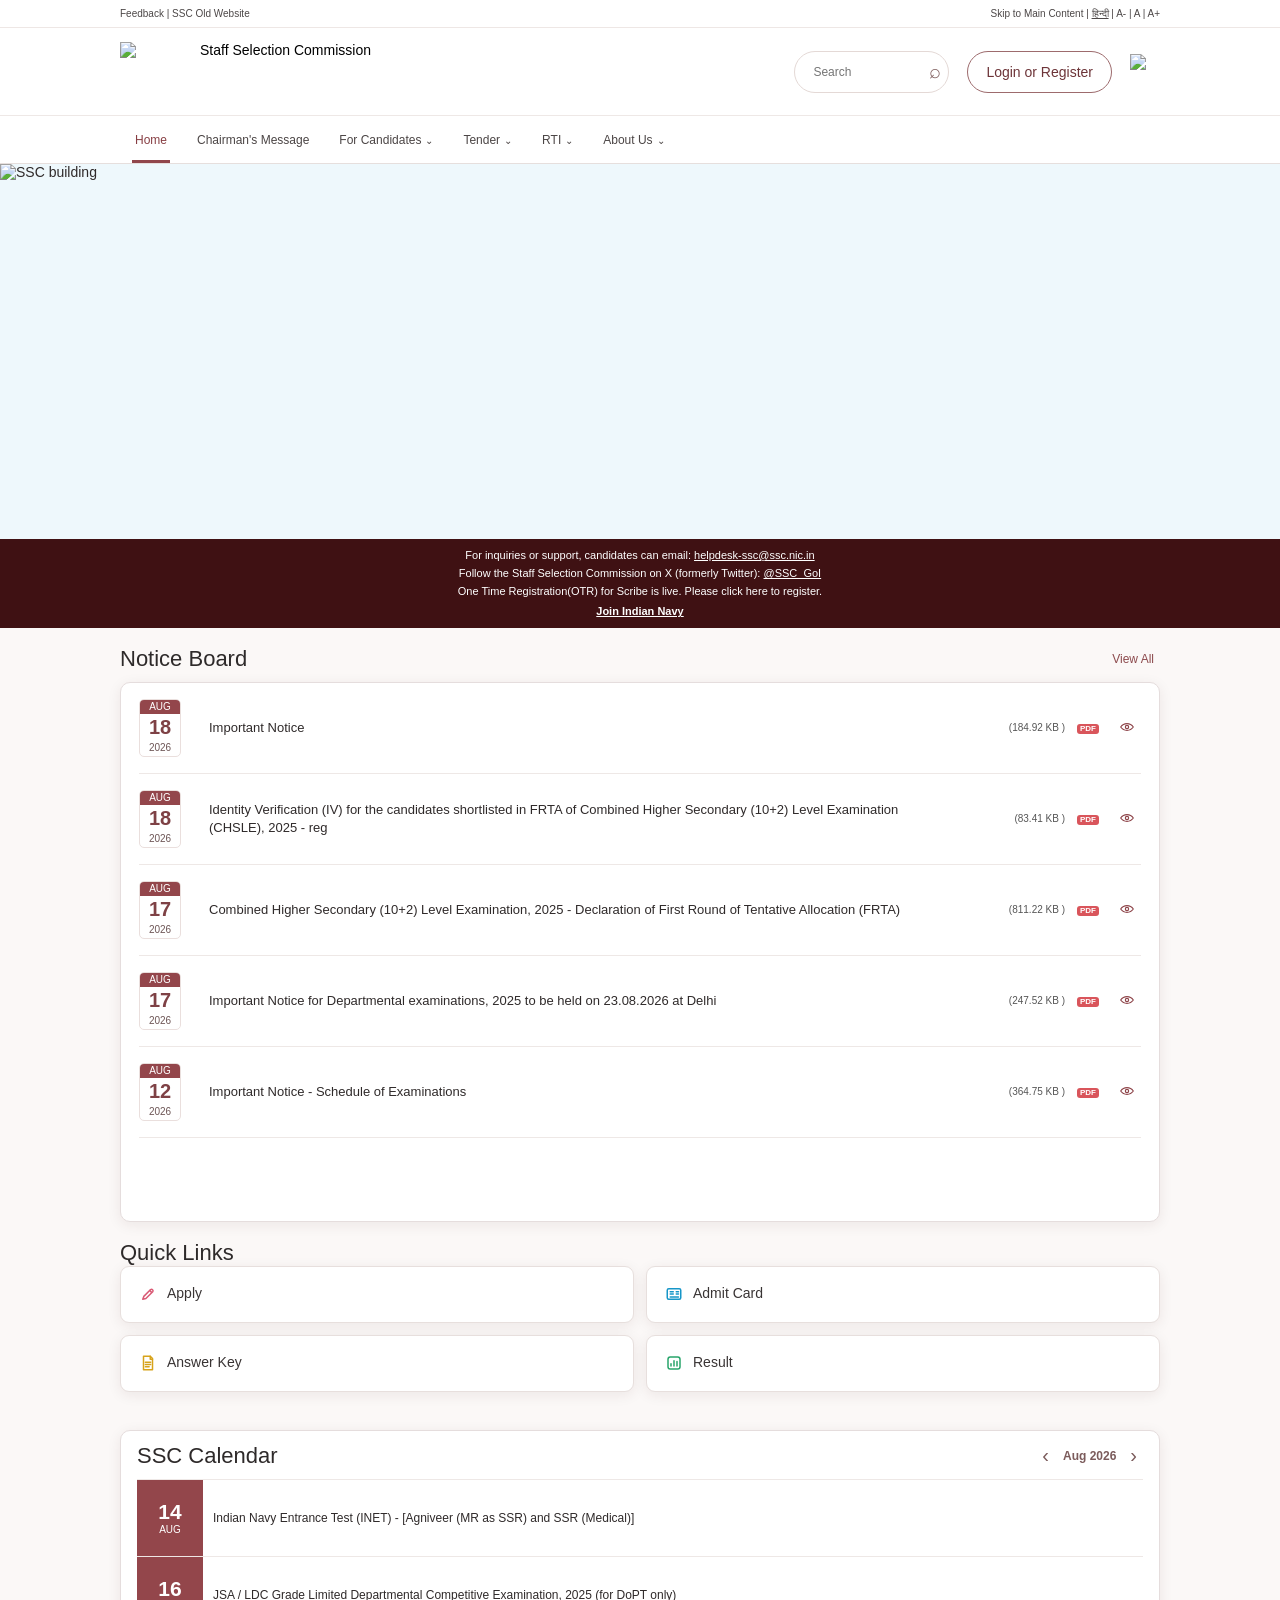
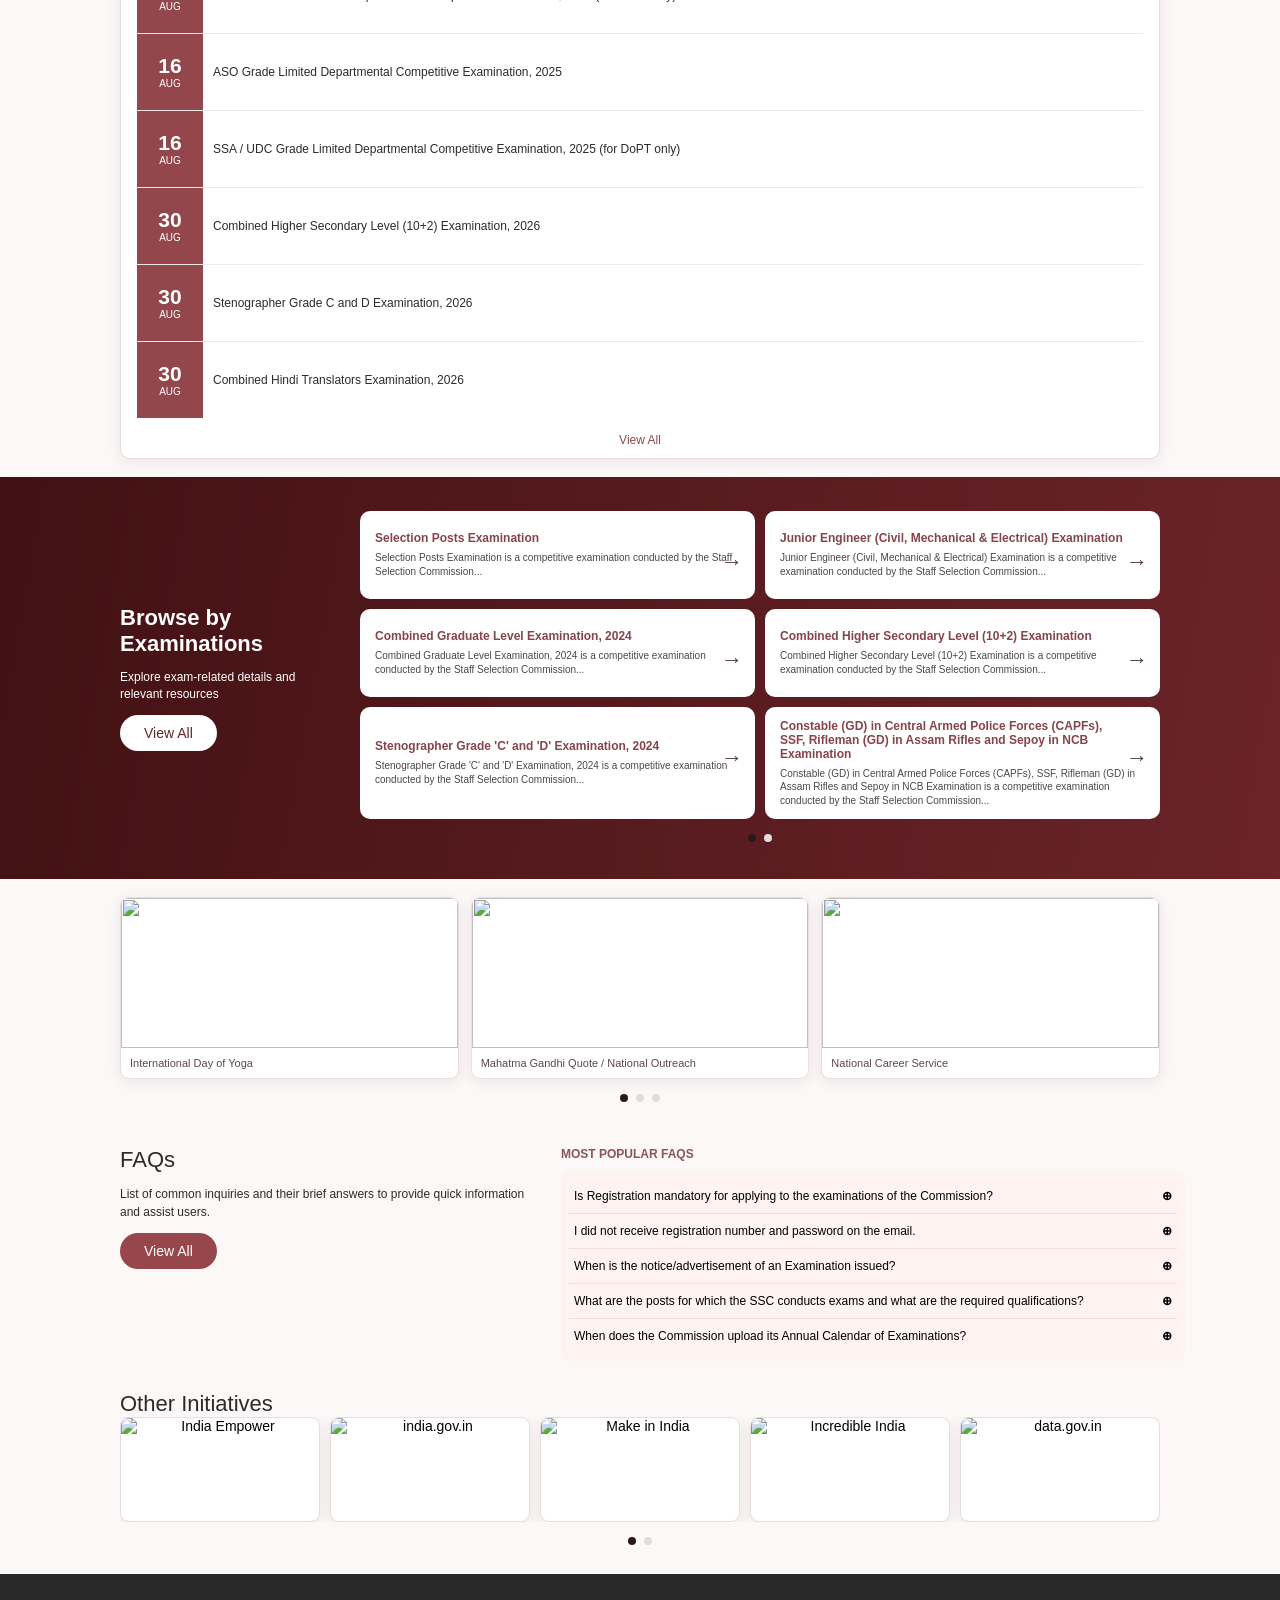
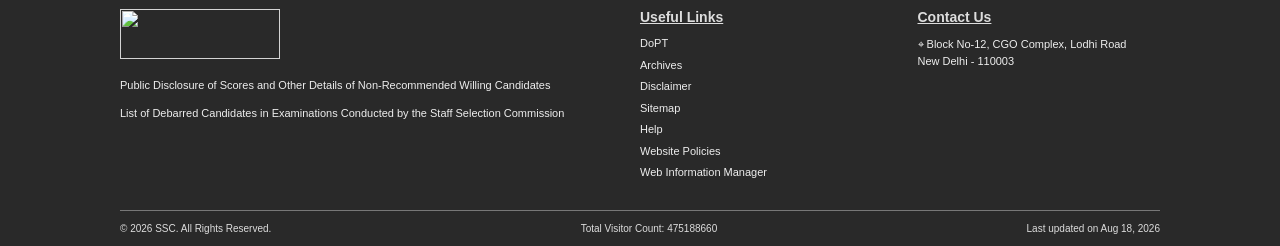
==== commit 07cd2c15: "Add files via upload" ====
--- a/index.html
+++ b/index.html
@@ -1 +1,8 @@
-<!doctype html><html lang="en"><head><meta charset="utf-8"><meta name="viewport" content="width=device-width,initial-scale=1,viewport-fit=cover"><title>SSC Website Demo</title><meta name="theme-color" content="#2d1113"><link rel="stylesheet" href="site.css"></head><body><div class="demo-banner">DEMO / UNOFFICIAL PORTAL</div><div id="app"></div><div id="modal-root"></div><div id="toast" class="toast"></div><script src="https://cdn.jsdelivr.net/npm/@supabase/supabase-js@2"></script><script src="config.js"></script><script src="app.js"></script></body></html>+<!doctype html>
+<html lang="en">
+<head>
+<meta charset="utf-8"><meta name="viewport" content="width=device-width,initial-scale=1,viewport-fit=cover">
+<title>Staff Selection Commission</title><meta name="theme-color" content="#2d1113"><link rel="stylesheet" href="site.css">
+</head>
+<body><div id="app"></div><div id="modal-root"></div><div id="toast" class="toast"></div>
+<script src="https://cdn.jsdelivr.net/npm/@supabase/supabase-js@2"></script><script src="config.js"></script><script src="app.js"></script></body></html>
--- a/site.css
+++ b/site.css
@@ -1,153 +1,48 @@
-.demo-banner{background:#2d1113;color:#fff;text-align:center;font:700 10px/20px Arial,sans-serif;letter-spacing:.08em;position:relative;z-index:1000}
-:root{--maroon:#5c2023;--maroon2:#6e282c;--ink:#2b2929;--muted:#706c6c;--line:#e7e2e2;--soft:#fbf6f6;--green:#26a65b;--shadow:0 2px 12px rgba(0,0,0,.10);font-family:Arial,Helvetica,sans-serif}
-*{box-sizing:border-box}html{scroll-behavior:smooth}body{margin:0;background:#fff;color:var(--ink);font-size:14px}button,input{font:inherit}button{cursor:pointer}.container{width:min(1180px,calc(100% - 32px));margin:auto}.topline{height:32px;border-bottom:1px solid #eee;display:flex;align-items:center;justify-content:space-between;font-size:12px;color:#6d6767}.topline a{color:inherit;text-decoration:none}.brandrow{height:78px;display:flex;align-items:center;justify-content:space-between;gap:20px}.brand{display:flex;align-items:center;gap:10px}.brand img{width:310px;height:58px;object-fit:cover;object-position:left center}.ashoka{font-size:38px;color:#444}.head-actions{display:flex;align-items:center;gap:12px}.searchbox{height:40px;border:1px solid #eee;border-radius:22px;display:flex;align-items:center;padding:0 13px;width:190px}.searchbox input{border:0;outline:0;width:100%;background:transparent}.login-btn{height:40px;padding:0 20px;border:1px solid #b56b6f;border-radius:22px;background:#fff;color:var(--maroon)}
-.nav{border-top:1px solid #eee;border-bottom:1px solid #eee;position:relative;z-index:20}.nav-inner{display:flex;align-items:center;gap:4px}.nav-item{position:relative}.nav-btn{border:0;background:#fff;padding:13px 14px;color:#3f3a3a}.nav-btn:hover,.nav-btn.active{color:var(--maroon)}.nav-btn .caret{font-size:10px;margin-left:5px}.dropdown{display:none;position:absolute;top:100%;left:0;min-width:280px;background:#fff;border:1px solid #ddd;border-radius:0 0 7px 7px;box-shadow:var(--shadow);padding:5px;z-index:50}.nav-item.open .dropdown{display:block}.drop-link{display:block;padding:12px 14px;color:#4d4848;text-decoration:none;border-bottom:1px solid #f0eded}.drop-link:last-child{border-bottom:0}.drop-link:hover{background:#faf2f2;color:var(--maroon)}
-.hero{position:relative;background:#edf7fb}.hero img{width:100%;height:310px;display:block;object-fit:cover;object-position:center 42%}.notice-strip{background:var(--maroon);color:#fff;min-height:100px;display:flex;align-items:center;justify-content:center;overflow:hidden}.ticker{width:100%;text-align:center;line-height:1.7}.ticker a{color:#fff}.ticker-row{white-space:nowrap;overflow:hidden;text-overflow:ellipsis}.join{display:inline-block;margin-top:4px;color:#fff;font-weight:600;text-decoration:underline}
-.section{padding:28px 0}.section-title{font-size:25px;margin:0 0 14px;font-weight:500}.card{border:1px solid var(--line);border-radius:10px;background:#fff;box-shadow:0 1px 5px rgba(0,0,0,.07)}.notice-card{padding:16px;min-height:540px}.section-head{display:flex;justify-content:space-between;align-items:center;margin-bottom:10px}.section-head a{color:#7c4b4e;text-decoration:none}.notice-list{height:430px;overflow:auto;border-top:1px solid #eee}.notice-row{display:grid;grid-template-columns:70px 1fr 125px 32px;gap:10px;align-items:center;padding:15px 8px;border-bottom:1px solid #eee}.datebox{display:flex;flex-direction:column;align-items:center;line-height:1.1}.datebox .month{font-size:12px;color:#777}.datebox .day{font-size:22px;color:var(--maroon);font-weight:700}.datebox .year{font-size:11px}.notice-title{line-height:1.35}.notice-meta{text-align:right;color:#777;font-size:12px}.pdf{display:inline-flex;width:23px;height:23px;border-radius:5px;background:#b83f4b;color:#fff;align-items:center;justify-content:center;font-size:10px;font-weight:700}.eye{border:0;background:transparent;color:var(--maroon);font-size:18px}.pager{display:flex;justify-content:center;gap:8px;padding-top:12px}.pager button{width:34px;height:34px;border:1px solid #ddd;background:#fff;border-radius:50%}.pager .current{background:var(--maroon);color:#fff;border-color:var(--maroon)}
-.quick-grid{display:grid;grid-template-columns:1fr 1fr;gap:12px}.quick{min-height:68px;padding:18px;border:1px solid var(--line);border-radius:10px;box-shadow:0 1px 5px rgba(0,0,0,.07);display:flex;align-items:center;gap:12px;background:#fff;text-decoration:none;color:var(--ink)}.quick .ico{font-size:20px}.quick:hover{transform:translateY(-1px);box-shadow:var(--shadow)}
-.calendar-card{padding:16px}.calendar-head{display:flex;justify-content:space-between;align-items:center}.month-nav{display:flex;gap:8px;align-items:center}.month-nav button{border:0;background:#fff}.cal-list{max-height:360px;overflow:auto;margin-top:12px}.cal-row{display:grid;grid-template-columns:75px 1fr;min-height:76px;border-top:1px solid #eee}.cal-date{background:#8b3d43;color:#fff;display:flex;flex-direction:column;justify-content:center;align-items:center}.cal-date strong{font-size:23px}.cal-date small{font-size:12px}.cal-name{padding:22px 15px;display:flex;align-items:center}.viewall{display:block;text-align:center;color:#7c4b4e;text-decoration:none;padding-top:14px}
-.exams{background:linear-gradient(100deg,#451619,#6d292d);color:#fff}.exam-wrap{display:grid;grid-template-columns:250px 1fr;gap:28px;align-items:center}.exam-title{font-size:27px;font-weight:700;margin:0 0 8px}.exam-sub{color:#fff}.exam-track{display:grid;grid-template-columns:repeat(2,minmax(0,1fr));gap:12px}.exam-card{background:#fff;color:#4d4646;border-radius:12px;padding:18px;min-height:112px;display:flex;justify-content:space-between;gap:12px;box-shadow:0 1px 5px rgba(0,0,0,.08)}.exam-card h3{margin:0 0 7px;color:#7c4b4e;font-size:16px}.exam-card p{margin:0;font-size:13px;line-height:1.35}.arrow{font-size:28px;align-self:center}.dots{text-align:center;margin-top:12px}.dots span{display:inline-block;width:8px;height:8px;background:#000;border-radius:50%;margin:0 4px}.dots span:first-child{background:#fff}
-.promo-grid{display:grid;grid-template-columns:repeat(3,1fr);gap:14px;padding:18px 0}.promo{border:1px solid var(--line);border-radius:12px;overflow:hidden;box-shadow:0 1px 5px rgba(0,0,0,.08);background:#fff}.promo img{width:100%;height:185px;object-fit:cover}.carousel-controls{text-align:center}.carousel-controls button{border:0;background:#fff;margin:0 5px}.faq-grid{display:grid;grid-template-columns:1fr 1.5fr;gap:35px}.faq-copy h2{font-size:25px;font-weight:500;margin:0 0 8px}.faq-copy p{line-height:1.5;color:#5d5757}.primary{background:#9b4a4f;border:0;color:#fff;border-radius:22px;padding:11px 24px}.faq-list{background:#fff8f8;padding:16px}.faq-item{border-bottom:1px solid #eadede}.faq-q{width:100%;border:0;background:transparent;text-align:left;padding:15px 0;display:flex;justify-content:space-between;gap:10px;color:#292525}.faq-a{display:none;padding:0 0 15px;color:#625c5c;line-height:1.5}.faq-item.open .faq-a{display:block}
-.initiatives{padding-top:12px}.initiative-grid{display:grid;grid-template-columns:repeat(4,1fr);gap:14px}.initiative{height:150px;border:1px solid var(--line);border-radius:12px;display:flex;align-items:center;justify-content:center;background:#fff;overflow:hidden}.initiative img{max-width:90%;max-height:90%;object-fit:contain}.footer{background:#292929;color:#fff;padding:38px 0 14px}.footer-grid{display:grid;grid-template-columns:1.5fr 1fr 1fr;gap:30px}.footer-brand{display:flex;gap:10px;align-items:center;font-size:20px}.footer-brand img{width:50px;height:40px;object-fit:cover}.footer p,.footer a{color:#eee;line-height:1.6}.footer a{display:block;text-decoration:none}.footer-bottom{border-top:1px solid #777;margin-top:25px;padding-top:12px;display:flex;justify-content:space-between;font-size:11px;color:#ddd}
-.modal-backdrop{position:fixed;inset:0;background:rgba(0,0,0,.52);z-index:100;display:flex;align-items:center;justify-content:center;padding:16px}.modal{width:min(760px,100%);max-height:90vh;overflow:auto;background:#fff;border-radius:12px;box-shadow:0 10px 40px rgba(0,0,0,.3);position:relative}.modal.small{width:min(430px,100%)}.modal-head{padding:20px 22px 12px;display:flex;justify-content:space-between;align-items:center}.modal-head h2{margin:0;font-size:22px}.close{border:0;background:transparent;font-size:24px}.tabs{display:flex;gap:8px;overflow:auto;padding:0 18px 8px;border-bottom:1px solid #ddd}.tab{border:0;background:#faf4f4;padding:10px 13px;white-space:nowrap}.tab.active{background:#93474b;color:#fff;border-radius:4px}.modal-body{padding:18px 22px}.result-row{padding:13px 0;border-bottom:1px solid #eee;display:grid;grid-template-columns:1fr 150px;gap:10px}.result-actions{text-align:right}.result-actions a{color:#555;margin-left:15px}.modal-footer{text-align:center;padding:8px 22px 25px}.login-tabs{display:flex;justify-content:center;gap:60px;border-bottom:1px solid #ddd}.login-tabs button{border:0;background:transparent;padding:13px 28px}.login-tabs .active{color:#7c3f43;border-bottom:3px solid #7c3f43}.form-group{margin:14px 0}.form-group label{display:block;margin-bottom:6px}.form-group input{width:100%;height:44px;border:1px solid #ddd;border-radius:7px;padding:0 12px}.captcha{display:flex;gap:10px;align-items:center}.captcha-code{background:#eee;padding:12px 28px;font-weight:700;letter-spacing:3px}.link{color:#2457b5;text-decoration:none}.search-results{padding:0 22px 22px}.search-item{padding:12px 0;border-bottom:1px solid #eee}
-.page{padding:26px 0}.breadcrumb{color:#666;margin-bottom:22px}.page h1{font-size:28px}.page p{line-height:1.6}.tender-row{padding:20px 0;border-bottom:1px solid #eee;display:grid;grid-template-columns:65px 1fr 70px;gap:12px}.download{color:#8b3d43}.admin-note{background:#fff5f5;border-left:4px solid #9b4a4f;padding:12px;margin:18px 0}
-.toast{position:fixed;left:50%;bottom:24px;transform:translateX(-50%) translateY(100px);background:#222;color:#fff;padding:12px 18px;border-radius:22px;z-index:200;transition:.25s;opacity:0}.toast.show{transform:translateX(-50%) translateY(0);opacity:1}
-@media(max-width:800px){body{font-size:13px}.container{width:calc(100% - 16px)}.topline{font-size:10px}.brandrow{height:65px}.brand img{width:235px;height:48px}.ashoka{font-size:28px}.head-actions{gap:6px}.searchbox{width:125px;height:34px}.login-btn{height:34px;padding:0 10px}.nav-inner{overflow-x:auto;white-space:nowrap}.nav-btn{padding:11px 9px}.dropdown{position:fixed;left:8px;right:8px;top:175px;min-width:0}.hero img{height:230px}.notice-strip{min-height:90px}.notice-card{min-height:0}.notice-list{height:410px}.notice-row{grid-template-columns:48px 1fr 72px 25px;padding:12px 4px}.notice-meta{font-size:10px}.datebox .day{font-size:18px}.quick-grid{gap:8px}.quick{min-height:58px;padding:12px}.exam-wrap{grid-template-columns:1fr;gap:18px}.exam-track{grid-template-columns:1fr}.promo-grid{grid-template-columns:1fr 1fr}.promo img{height:140px}.faq-grid{grid-template-columns:1fr;gap:10px}.initiative-grid{grid-template-columns:repeat(2,1fr)}.initiative{height:115px}.footer-grid{grid-template-columns:1fr 1fr}.footer-grid>div:first-child{grid-column:1/-1}.footer-bottom{flex-direction:column;gap:6px}.modal{max-height:88vh}.result-row{grid-template-columns:1fr 115px}.tender-row{grid-template-columns:50px 1fr 50px}.page h1{font-size:23px}}
 
-.hero-prev,.hero-next{position:absolute;top:50%;transform:translateY(-50%);width:38px;height:38px;border:0;border-radius:50%;background:#fff8;z-index:3;color:#5c2023;font-size:26px}.hero-prev{left:12px}.hero-next{right:12px}.hero-dots{position:absolute;bottom:8px;left:50%;transform:translateX(-50%);display:flex;gap:7px;z-index:3}.hero-dots span{width:8px;height:8px;border-radius:50%;background:#fff;border:1px solid #7b3d40}.hero-dots span.active{background:#7b3d40}
+:root{
+ --maroon:#5b1e21;--maroon2:#6f292d;--accent:#93464b;--soft:#fbf7f6;--line:#e7dedc;
+ --text:#2f2a2a;--muted:#6f6767;--white:#fff;--shadow:0 3px 14px rgba(60,22,24,.08);
+}
+*{box-sizing:border-box}html,body{margin:0;padding:0;background:#fbf8f7;color:var(--text);font-family:Arial,Helvetica,sans-serif}
+body{font-size:14px}.wrap{width:min(1040px,calc(100% - 24px));margin:auto}
+button,input{font:inherit}button{cursor:pointer}.plain{background:none;border:0;color:inherit;padding:0;text-decoration:underline}
+.topline{height:28px;background:#fff;border-bottom:1px solid #eee7e5;font-size:10px;color:#4c4747}
+.topflex{height:100%;display:flex;align-items:center;justify-content:space-between}
+.sitehead{height:88px;background:#fff;border-bottom:1px solid #eee8e6}
+.headrow{height:100%;display:flex;align-items:center;justify-content:space-between}
+.brandbtn{background:none;border:0;padding:0;display:flex;align-items:center}.brandbtn img{width:315px;height:60px;object-fit:contain;object-position:left center}
+.headtools{display:flex;align-items:center;gap:18px}.searchbox{height:42px;width:155px;border:1px solid #e4d9d6;border-radius:23px;display:flex;align-items:center;padding-left:16px;background:#fff}
+.searchbox input{border:0;outline:0;width:112px;background:transparent;font-size:12px}.searchbox button{border:0;background:none;font-size:20px;color:#80605f}
+.loginBtn{height:42px;padding:0 18px;border-radius:23px;border:1px solid #9d6b6d;background:#fff;color:#6d3438}.emblem{font-size:24px;color:#777}
+.mainnav{height:48px;background:#fff;border-bottom:1px solid #e6dfdd}.navrow{display:flex;align-items:stretch;height:100%}
+.navbtn{height:100%;border:0;background:#fff;color:#4b4545;padding:0 15px;font-size:12px;position:relative}
+.navbtn.active,.navbtn:hover{color:#873e43}.navbtn.active:after{content:"";position:absolute;left:12px;right:12px;bottom:0;height:3px;background:#91464b}
+.navmenu{position:relative}.chev{font-size:10px;margin-left:4px}.dropdown{display:none;position:absolute;top:48px;left:0;min-width:255px;background:#fff;border:1px solid #ddd4d1;border-radius:0 0 6px 6px;box-shadow:0 10px 26px #0002;z-index:50;padding:5px 0}.navmenu.open .dropdown{display:block}
+.dropitem{display:block;width:100%;text-align:left;background:#fff;border:0;border-bottom:1px solid #eee;padding:13px 18px;color:#4b4545;font-size:13px}.dropitem:hover{background:#faf3f2;color:#873e43}
+.hero{height:375px;background:#eef8fc;overflow:hidden;position:relative}.hero img{display:block;width:100%;height:100%;object-fit:cover;object-position:center}
+.noticeband{background:#3f1113;color:#fff;text-align:center;font-size:11px;line-height:1.65;padding:7px 8px}.noticeband a{display:block;color:#fff;text-decoration:underline;font-weight:bold;margin-top:2px}
+.section{padding:18px 0}.sectionhead{display:flex;justify-content:space-between;align-items:center;margin-bottom:10px}.sectionhead h2,.quicksec h2,.calendar h2,.examintro h2,.faqsec h2,.initiativeSec h2{font-size:22px;font-weight:500;margin:0;color:#2e2a2a}.sectionhead button,.viewall{border:0;background:none;color:#8c4a4d;font-size:12px}
+.noticecard,.card{background:#fff;border:1px solid #e5dddd;border-radius:10px;box-shadow:var(--shadow);overflow:hidden}
+.noticecard{height:540px;padding:0 18px;position:relative}.pager:empty{display:none}.noticeRow{min-height:91px;border-bottom:1px solid #eee8e6;display:grid;grid-template-columns:58px 1fr 105px 64px;align-items:center;gap:12px}.datebox{width:42px;text-align:center;background:#fff;border:1px solid #eadfdd;border-radius:5px;overflow:hidden;line-height:1.05}.datebox small{display:block;font-size:10px;color:#6d5555;padding:2px}.datebox small:first-child{background:#93464b;color:#fff}.datebox b{display:block;font-size:20px;color:#7e4145;padding:3px}.noticeTitle{font-size:13px;line-height:1.35}.noticeMeta{font-size:10px;color:#555;text-align:right}.noticeActions{display:flex;gap:7px;justify-content:flex-end}.noticeActions button{border:0;background:none;color:#a14a4e;font-size:11px}
+.pager{height:52px;display:flex;justify-content:center;align-items:center;gap:8px}.pager button{width:32px;height:32px;border-radius:50%;border:1px solid #d9cdca;background:#fff;color:#5f5555}.pager button.active{background:#8e454a;color:#fff;border-color:#8e454a}.pager span{color:#777}
+.quicksec{padding:0 0 20px}.quickgrid{display:grid;grid-template-columns:1fr 1fr;gap:12px}.quickgrid button{height:57px;background:#fff;border:1px solid #e7dfdd;border-radius:9px;box-shadow:var(--shadow);text-align:left;padding:0 18px;color:#393434}.quickgrid span{margin-right:10px}.quickgrid .applyicon{color:#d95a75}.quickgrid .admiticon{color:#1696c8}.quickgrid .answericon{color:#d7a31b}.quickgrid .resulticon{color:#28a56b}.quickicon{width:18px;height:18px;display:inline-flex;vertical-align:middle;align-items:center;justify-content:center}.quickicon svg{width:18px;height:18px;fill:none;stroke:currentColor;stroke-width:2;stroke-linecap:round;stroke-linejoin:round}.noticeActions .pdficon{display:inline-block;background:#d9555b;color:#fff;border-radius:3px;padding:1px 3px;font-size:8px;font-weight:700;line-height:1.1}.noticeActions .eyeicon{display:inline-flex;width:17px;height:17px;align-items:center;justify-content:center}.noticeActions .eyeicon svg{width:16px;height:16px;fill:none;stroke:#8e454a;stroke-width:1.7;stroke-linecap:round;stroke-linejoin:round}
+.calendar{padding:12px 16px 4px}.monthnav{display:flex;align-items:center;gap:8px;color:#7b5b5b;font-size:12px}.monthnav button{border:0;background:none;color:#7b5b5b;font-size:20px}.calrow{display:flex;min-height:76px;border-top:1px solid #eee8e6;align-items:center}.caldate{width:66px;height:76px;background:#93464b;color:#fff;display:flex;flex-direction:column;align-items:center;justify-content:center;margin-right:10px}.caldate b{font-size:21px}.caldate small{font-size:10px}.calrow>div:last-child{font-size:12px}.viewall{display:block;margin:14px auto 6px}
+.examBand{background:linear-gradient(100deg,#421113,#6b2429);color:#fff;padding:34px 0}.examwrap{display:grid;grid-template-columns:220px 1fr;gap:20px;align-items:center}.examintro h2{color:#fff;font-weight:bold}.examintro p{font-size:12px;line-height:1.4}.pill{border:0;border-radius:20px;padding:10px 24px;background:#97474c;color:#fff}.pill.light{background:#fff;color:#5f2529}.examgrid{display:grid;grid-template-columns:1fr 1fr;gap:10px}.examcard{min-height:88px;background:#fff;border:0;border-radius:10px;text-align:left;padding:12px 15px;position:relative;color:#543e3e}.examcard strong{display:block;color:#87444a;font-size:12px;margin-right:20px}.examcard span{display:block;font-size:10px;line-height:1.35;margin-top:6px;color:#4d4646}.examcard>b{position:absolute;right:12px;top:38px;font-size:22px;font-weight:normal}.dots{text-align:center;padding-top:10px}.dots button{width:8px;height:8px;border-radius:50%;border:0;background:#ddd;margin:0 4px;padding:0}.dots button.on{background:#2f181a}.promogrid{display:grid;grid-template-columns:repeat(3,1fr);gap:12px}.promoCard,.initiativeCard{border:1px solid #e7dfdd;background:#fff;border-radius:9px;overflow:hidden;padding:0;box-shadow:var(--shadow)}.promoCard img{width:100%;height:150px;display:block;object-fit:cover}.promoCard span{display:block;text-align:left;padding:9px;font-size:11px;color:#5d4a4a}
+.faqsec{padding-top:24px}.faqwrap{display:grid;grid-template-columns:40% 60%;gap:25px}.faqsec p{font-size:12px;line-height:1.5}.faqsec h5{margin:0 0 10px;color:#8b5558;font-size:12px}.faqlist{background:#fff3f1;border-radius:8px;padding:8px}.faqitem{border-bottom:1px solid #eadfdc}.faqitem:last-child{border-bottom:0}.faqitem>button{width:100%;background:none;border:0;padding:10px 5px;text-align:left;display:flex;justify-content:space-between;font-size:12px}.faqanswer{display:none;padding:0 8px 12px;font-size:11px;line-height:1.45}.faqitem.open .faqanswer{display:block}.faqitem.open>button b{transform:rotate(45deg)}
+.initiativeSec{padding-top:12px}.initiativegrid{display:grid;grid-template-columns:repeat(5,1fr);gap:10px;overflow:hidden}.initiativeCard{height:105px;display:flex;align-items:center;justify-content:center}.initiativeCard img{width:100%;height:100%;object-fit:contain}
+.footer{background:#292929;color:#ddd;padding:35px 0 0;margin-top:8px}.footgrid{display:grid;grid-template-columns:2fr 1fr 1fr;gap:35px}.footbrand{display:flex;align-items:center;gap:10px;margin-bottom:18px;font-size:17px}.footbrand img{width:160px;height:50px;object-fit:contain;object-position:left center;filter:brightness(1.1)}.footbrand span{display:none}.footer p,.footer a{font-size:11px;line-height:1.5;color:#eee}.footer a{display:block;text-decoration:none;margin:5px 0}.footer h4{margin:0 0 10px;text-decoration:underline}.footbottom{border-top:1px solid #777;margin-top:24px;padding:12px 0;display:flex;justify-content:space-between;font-size:10px}
+.chairhero{display:grid;grid-template-columns:150px 1fr;gap:22px;align-items:center}.chairhero img{width:150px;height:150px;object-fit:cover;border-radius:50%;border:4px solid #f0e6e4}.page{min-height:560px;padding:22px 0;background:#fbf8f7}.crumb{font-size:12px;color:#6d6363;margin-bottom:20px}.page h2{font-weight:500;font-size:24px}.servicecard,.chaircard{background:#fff;border:1px solid #e5dddd;border-radius:9px;box-shadow:var(--shadow);padding:18px}.serviceitem{width:100%;display:flex;justify-content:space-between;background:#fff;border:0;border-bottom:1px solid #eee;padding:14px 4px;text-align:left}.tenderrow{display:grid;grid-template-columns:58px 1fr 120px 55px;gap:10px;align-items:center;padding:22px 0;border-bottom:1px solid #eee}.resultrow{display:flex;justify-content:space-between;gap:15px;padding:15px 0;border-bottom:1px solid #eee;font-size:12px}.pdf{background:#e55a60;color:#fff;border-radius:4px;padding:2px 4px;font-style:normal}.modalback{position:fixed;inset:0;background:#0007;z-index:100;display:flex;align-items:center;justify-content:center;padding:18px}.modal{background:#fff;border-radius:10px;width:min(760px,96%);max-height:90vh;overflow:auto;box-shadow:0 20px 60px #0005}.modal.small{width:min(600px,94%)}.modalhead{display:flex;align-items:center;justify-content:space-between;padding:18px 22px;border-bottom:1px solid #eee}.modalhead h3{margin:0;font-size:20px;color:#4d4444}.modalhead .close{border:0;background:none;font-size:26px;color:#666}.modalbody{padding:16px 22px}.modalfoot{padding:14px 22px;text-align:center}.tabs{display:flex;gap:5px;overflow:auto;padding:10px 18px;border-bottom:1px solid #eee}.tab{border:1px solid #e2d8d5;background:#fff;color:#554b4b;border-radius:5px;padding:8px 10px;white-space:nowrap;font-size:11px}.tab.active{background:#8e454a;color:#fff}.center{text-align:center;padding:18px}.exammenu{display:grid;grid-template-columns:1fr 1fr;gap:7px}.exammenu button{border:1px solid #eee;background:#fff;padding:13px;text-align:left;border-radius:6px}.loginPage{text-align:center}.loginPage h2{color:#8a4b4e;font-size:18px}.loginbox{width:min(380px,94%);margin:20px auto;background:#fff;border:1px solid #e0d7d4;border-radius:8px;padding:16px;text-align:left;box-shadow:0 3px 12px #0002}.logintabs{display:grid;grid-template-columns:1fr 1fr;margin:-16px -16px 15px}.logintabs button{height:48px;border:0;background:#fff}.logintabs .active{color:#8d484c;border-bottom:3px solid #8d484c}.loginbox label{display:block;margin:10px 0 5px;font-size:12px}.loginbox input{width:100%;height:38px;border:1px solid #ddd;border-radius:6px;padding:0 10px}.passrow{display:flex}.passrow input{border-radius:6px 0 0 6px}.passrow button{width:45px;border:1px solid #ddd;background:#fff;border-left:0}.forgot{display:block;text-align:right;color:#4d6b9b;font-size:12px}.captcha{display:flex;align-items:center;justify-content:space-between;margin:10px 0}.captcha b{background:#eee;padding:10px 18px;border-radius:5px}.captcha button{border:0;background:none}.loginfull{width:100%;height:40px;border:0;border-radius:6px;background:#98474c;color:#fff;margin-top:10px}.loginlinks{text-align:center;margin-top:10px;font-size:12px}.loginlinks a{color:#8c464b}.toast{position:fixed;right:16px;bottom:16px;background:#2f2a2a;color:#fff;padding:11px 14px;border-radius:7px;opacity:0;pointer-events:none;transition:.2s;z-index:200}.toast.show{opacity:1}
+@media(max-width:800px){
+ .wrap{width:calc(100% - 20px)}.topline{height:24px;font-size:8px}.sitehead{height:73px}.brandbtn img{width:230px;height:52px}.headtools{gap:7px}.searchbox{width:112px;height:34px;padding-left:10px}.searchbox input{width:70px;font-size:10px}.loginBtn{height:34px;padding:0 10px;font-size:10px}.emblem{font-size:18px}.mainnav{height:38px;overflow:auto}.navrow{width:max-content;min-width:100%}.navbtn{font-size:10px;padding:0 9px}.dropdown{top:38px;min-width:230px}.hero{height:260px}.noticeband{font-size:9px}.section{padding:13px 0}.sectionhead h2,.quicksec h2,.calendar h2,.examintro h2,.faqsec h2,.initiativeSec h2{font-size:17px}.noticecard{height:390px;padding:0 10px}.noticeRow{min-height:66px;grid-template-columns:48px 1fr 30px;gap:7px}.noticeMeta{display:none}.datebox{width:36px}.datebox b{font-size:17px}.noticeTitle{font-size:10px}.noticeActions{gap:3px}.noticeActions button{font-size:9px}.pager{height:42px}.pager button{width:27px;height:27px;font-size:10px}.quickgrid{gap:8px}.quickgrid button{height:43px;font-size:10px;padding:0 10px}.calendar{padding:9px}.calrow{min-height:65px}.caldate{width:52px;height:65px}.caldate b{font-size:17px}.calrow>div:last-child{font-size:10px}.examBand{padding:22px 0}.examwrap{grid-template-columns:95px 1fr;gap:8px}.examintro p{font-size:9px}.examgrid{gap:6px}.examcard{min-height:80px;padding:9px}.examcard strong{font-size:9px}.examcard span{font-size:8px}.examcard>b{font-size:17px;right:8px;top:32px}.promogrid{gap:7px}.promoCard img{height:95px}.promoCard span{font-size:8px;padding:5px}.faqwrap{grid-template-columns:1fr 1.55fr;gap:12px}.faqsec p{font-size:9px}.faqitem>button{font-size:9px}.faqanswer{font-size:9px}.initiativegrid{gap:7px}.initiativeCard{height:72px}.footgrid{grid-template-columns:1.5fr 1fr 1fr;gap:12px}.footer{padding-top:24px}.footbrand img{width:125px;height:42px}.footer p,.footer a{font-size:8px}.footbottom{font-size:7px}.page h2{font-size:20px}.chairhero{grid-template-columns:90px 1fr;gap:14px}.chairhero img{width:90px;height:90px}.tenderrow{grid-template-columns:45px 1fr 35px;font-size:9px}.tenderrow>span:nth-child(3){display:none}.exammenu{grid-template-columns:1fr}.resultrow{font-size:10px}.modal{width:95%}
+}
+@media(max-width:500px){
+ .brandbtn img{width:205px}.headtools{gap:5px}.searchbox{width:95px}.searchbox input{width:55px}.loginBtn{font-size:9px;padding:0 7px}.emblem{display:none}.hero{height:220px}.examwrap{grid-template-columns:1fr}.examgrid{grid-template-columns:1fr 1fr}.faqwrap{grid-template-columns:1fr}.initiativegrid{grid-template-columns:repeat(3,1fr)}.footgrid{grid-template-columns:1.3fr .8fr .9fr}.footbrand img{width:105px}.footbottom span:nth-child(2){display:none}
+}
 
 
-/* SSC DESIGN REFRESH */
-:root{
- --maroon:#651b1f;--maroon2:#812b31;--maroon3:#a3484e;
- --ink:#211d1e;--muted:#6f6869;--line:#e8e0e0;--soft:#fbf7f7;
- --gold:#c79a52;--shadow-sm:0 4px 14px rgba(52,20,22,.07);
- --shadow-md:0 12px 32px rgba(52,20,22,.12);
+/* Mobile header/emblem fix: keep the Government emblem visible without clipping. */
+.emblem{width:30px!important;height:36px!important;object-fit:contain!important;object-position:center!important;display:block!important;flex:0 0 auto!important;font-size:0!important}
+.resultrow>span:first-child{min-width:0}.resultrow small{display:block;margin-top:3px;color:#777;font-size:9px}.result-link{display:inline-block;padding:4px 7px;border-radius:4px;background:#d9555b;color:#fff;text-decoration:none;font-size:8px;font-weight:700}
+@media(max-width:500px){
+ .headrow{gap:4px}.brandbtn img{width:145px!important;height:44px!important}.headtools{gap:4px!important}.searchbox{width:70px!important;height:31px!important;padding-left:7px!important}.searchbox input{width:40px!important;font-size:9px!important}.loginBtn{height:31px!important;padding:0 6px!important;font-size:8px!important}.emblem{width:24px!important;height:30px!important;display:block!important}.resultmodal .tabs{overflow-x:auto;white-space:nowrap}.resultmodal .tab{flex:0 0 auto}
 }
-body{background:linear-gradient(180deg,#fff 0,#fff 72%,#fcf8f7 100%);
- color:var(--ink);font-family:Inter,ui-sans-serif,system-ui,-apple-system,BlinkMacSystemFont,"Segoe UI",Arial,sans-serif}
-a,button{transition:color .2s ease,background .2s ease,transform .2s ease,box-shadow .2s ease}
-button:hover{transform:translateY(-1px)}
-.container{width:min(1240px,calc(100% - 40px))}
-.topline{height:34px;background:#faf6f4;border-bottom:1px solid #eee5e2;color:#665e5f}
-.brandrow{min-height:92px;height:auto;padding:14px 0}
-.brand img{width:min(360px,42vw);height:62px;object-fit:contain}
-.searchbox{width:230px;height:42px;background:#fff;border:1px solid #ddd3d1;box-shadow:0 2px 8px rgba(0,0,0,.03)}
-.searchbox:focus-within{border-color:var(--maroon3);box-shadow:0 0 0 3px rgba(163,72,78,.10)}
-.login-btn{height:42px;border:1px solid var(--maroon3);background:var(--maroon);color:#fff;font-weight:600;box-shadow:0 5px 12px rgba(101,27,31,.15)}
-.login-btn:hover{background:var(--maroon2);color:#fff}
-.nav{background:#fff;border-top:1px solid #eee7e5;border-bottom:1px solid #ded5d2;box-shadow:0 3px 14px rgba(0,0,0,.04)}
-.nav-inner{min-height:50px;gap:2px}.nav-btn{padding:15px;font-weight:500;position:relative}
-.nav-btn:after{content:"";position:absolute;left:14px;right:14px;bottom:-1px;height:3px;background:transparent;border-radius:3px 3px 0 0}
-.nav-btn:hover:after,.nav-btn.active:after{background:var(--maroon3)}
-.dropdown{border:1px solid #e5dcd9;border-top:3px solid var(--maroon3);border-radius:0 0 10px 10px;box-shadow:var(--shadow-md)}
-.drop-link{padding:13px 15px}.drop-link:hover{background:#fcf3f2;color:var(--maroon);padding-left:18px}
-.hero{background:#f1e7e4;box-shadow:inset 0 -1px 0 rgba(0,0,0,.06)}.hero img{height:390px}
-.hero-prev,.hero-next{width:44px;height:44px;background:rgba(255,255,255,.9);box-shadow:var(--shadow-sm);backdrop-filter:blur(5px)}
-.hero-prev:hover,.hero-next:hover{background:#fff;transform:translateY(-50%) scale(1.04)}
-.notice-strip{min-height:86px;background:linear-gradient(100deg,var(--maroon),#7b272d 60%,#8d353a);position:relative}
-.notice-strip:before{content:"";width:5px;height:42px;background:var(--gold);position:absolute;left:0;top:50%;transform:translateY(-50%)}
-.ticker{max-width:1100px;font-size:14px}
-.section{padding:42px 0}.section-title{font-size:28px;font-weight:650;letter-spacing:-.02em;color:#2b2223}
-.section-title:after{content:"";display:block;width:42px;height:3px;background:var(--maroon3);margin-top:9px;border-radius:3px}
-.card{border:1px solid var(--line);border-radius:14px;box-shadow:var(--shadow-sm);overflow:hidden}
-.notice-card{padding:20px}.notice-list{height:420px;border-top:1px solid #eee5e2}
-.notice-row{padding:16px 8px;transition:background .2s ease}.notice-row:hover{background:#fff9f8}
-.datebox{border:1px solid #eadfdd;border-radius:9px;padding:5px 3px;background:#fff}
-.datebox .month{color:var(--maroon3);font-weight:600}.datebox .day{font-size:24px}
-.pdf{background:var(--maroon3);border-radius:6px;box-shadow:0 3px 8px rgba(163,72,78,.18)}
-.quick{background:linear-gradient(180deg,#fff,#fdfafa);border-color:#e8dfdc;min-height:78px;box-shadow:none}
-.quick:hover{transform:translateY(-3px);border-color:#d7c3c0;box-shadow:var(--shadow-md)}
-.quick .ico{color:var(--maroon3)}
-.calendar-card{padding:20px}.cal-row:hover{background:#fff8f7}.cal-date{background:linear-gradient(180deg,#8d3d43,#6c252a)}
-.exams{background:radial-gradient(circle at 80% 15%,rgba(199,154,82,.20),transparent 28%),linear-gradient(115deg,#431417,#70272c)}
-.exam-card{border:1px solid rgba(255,255,255,.65);box-shadow:0 8px 20px rgba(0,0,0,.12);transition:transform .2s ease,box-shadow .2s ease}
-.exam-card:hover{transform:translateY(-3px);box-shadow:0 14px 28px rgba(0,0,0,.18)}
-.promo{transition:transform .2s ease,box-shadow .2s ease}.promo:hover{transform:translateY(-3px);box-shadow:var(--shadow-md)}
-.promo img{height:195px}
-.faq-list{border:1px solid #eadfdd;border-radius:12px;box-shadow:var(--shadow-sm)}.faq-q{font-weight:550}.faq-q:hover{color:var(--maroon2)}
-.initiative{background:linear-gradient(180deg,#fff,#fcf7f6);transition:transform .2s ease,box-shadow .2s ease,border-color .2s ease}
-.initiative:hover{transform:translateY(-3px);border-color:#d8c5c1;box-shadow:var(--shadow-sm)}
-.footer{background:linear-gradient(135deg,#251719,#382022);padding-top:48px}
-.footer a:hover{color:#fff;text-decoration:underline}.footer-bottom{border-top-color:#604c4e}
-.modal{border:1px solid #e8dedd;box-shadow:0 24px 70px rgba(20,5,6,.30)}
-.primary{background:linear-gradient(135deg,var(--maroon3),var(--maroon));box-shadow:0 6px 16px rgba(101,27,31,.16)}
-.primary:hover{filter:brightness(1.05)}
-@media(max-width:800px){.container{width:calc(100% - 20px)}.brandrow{padding:10px 0}.brand img{width:230px;height:50px}.head-actions{flex-wrap:wrap}.searchbox{width:145px}.hero img{height:260px}.section{padding:32px 0}.section-title{font-size:24px}}
-@media(max-width:500px){.brandrow{min-height:62px}.brand img{width:205px;height:45px}.ashoka{display:none}.head-actions{width:100%;justify-content:flex-end}.searchbox{width:calc(100% - 88px)}.login-btn{padding:0 13px}.hero img{height:225px}.notice-strip{min-height:82px}.ticker{font-size:12px}}
-.hero-inner{width:min(1240px,calc(100% - 40px));min-height:390px;margin:auto;display:flex;align-items:center;justify-content:space-between;padding:48px 5%;position:relative;z-index:2}.hero-copy{max-width:620px}.hero-copy span{font-size:12px;letter-spacing:.18em;color:#8b3d43;font-weight:700}.hero-copy h1{font-size:clamp(34px,5vw,58px);line-height:1.04;margin:10px 0 16px;color:#351719}.hero-copy p{font-size:17px;line-height:1.6;color:#62595a;max-width:560px}.hero-art{width:300px;height:300px;border-radius:50%;display:grid;place-items:center;background:radial-gradient(circle,#fff 0,#f0ddda 55%,#c99c96 100%);box-shadow:0 20px 60px rgba(101,27,31,.18);font-size:54px;font-weight:800;color:#651b1f;letter-spacing:.08em}.nav-inner{overflow:visible}.topline>.container{width:min(1240px,calc(100% - 40px));display:flex;justify-content:space-between;align-items:center;height:100%}.hero{overflow:hidden}@media(max-width:800px){.hero-inner{min-height:260px;padding:30px 4%}.hero-art{display:none}.hero-copy h1{font-size:35px}.hero-copy p{font-size:14px}.nav-inner{overflow-x:auto}.nav-item{flex:0 0 auto}}
-/* SSC mobile-reference layout + functional UI */
-*{box-sizing:border-box}html,body{margin:0;padding:0}body{font-family:Arial,Helvetica,sans-serif;background:#fff;color:#272222;font-size:13px}.container{width:min(1180px,calc(100% - 24px));margin:auto}.gov-strip{height:27px;border-bottom:1px solid #eee;background:#fff;font-size:9px;color:#6c6666}.gov-strip .container{height:100%;display:flex;justify-content:space-between;align-items:center}.ssc-header{background:#fff}.header-main{height:72px;display:flex;align-items:center;justify-content:space-between;gap:12px}.brand{display:flex;align-items:center;gap:8px;text-decoration:none;color:#2b2525}.brand strong{display:block;font-size:15px;color:#6a2529}.brand small{font-size:9px;color:#777}.emblem{width:38px;height:38px;border-radius:50%;border:2px solid #7d3237;display:grid;place-items:center;color:#7d3237;font-size:10px;font-weight:700}.emblem.small{width:34px;height:34px;font-size:9px}.header-actions{display:flex;align-items:center;gap:6px}.lang-btn{border:0;background:#fff;font-size:10px;color:#555}.searchbox{width:165px;height:31px;border:1px solid #eee;border-radius:16px;display:flex;align-items:center;padding:0 8px;background:#fff}.searchbox input{border:0;outline:0;width:100%;font-size:10px}.searchbox button{border:0;background:transparent}.login-btn{height:31px;padding:0 12px;border:1px solid #9c555a;border-radius:16px;background:#fff;color:#733338;font-size:10px}.nav{border-top:1px solid #eee;border-bottom:1px solid #e5e0df;background:#fff}.nav-inner{display:flex;min-height:33px;align-items:center;overflow-x:auto;white-space:nowrap}.nav-item{position:relative}.nav-btn{border:0;background:#fff;padding:8px 9px;font-size:9px;color:#555}.nav-btn:hover,.nav-item.open .nav-btn{color:#762d32}.dropdown{display:none;position:absolute;top:100%;left:0;z-index:50;min-width:220px;background:#fff;border:1px solid #ddd;border-top:2px solid #873a3f;box-shadow:0 7px 18px rgba(0,0,0,.12);padding:3px}.nav-item.open .dropdown{display:block}.drop-link{display:block;width:100%;text-align:left;border:0;background:#fff;padding:9px 10px;font-size:10px;color:#4f4a4a}.drop-link:hover{background:#fbf0ef;color:#762d32}.hero{height:300px;background:#edf7fb}.hero-image{height:100%;background:linear-gradient(180deg,#eaf6fb,#fff);position:relative;overflow:hidden}.hero-image:before{content:"";position:absolute;left:50%;top:18px;transform:translateX(-50%);width:min(500px,72%);height:235px;background:linear-gradient(#d6a5a7,#f0e6e4);border:7px solid #b16e71;box-shadow:0 30px 0 -12px #6b8b5c;clip-path:polygon(0 100%,0 10%,35% 10%,50% 0,65% 10%,100% 10%,100% 100%)}.hero-overlay{position:absolute;inset:0;display:flex;align-items:flex-end;padding:0 18px 15px;background:linear-gradient(transparent 60%,rgba(60,20,21,.18))}.hero-overlay>div{max-width:500px;color:#fff;text-shadow:0 1px 2px rgba(0,0,0,.5)}.hero-overlay small{font-size:9px}.hero-overlay h1{font-size:19px;margin:3px 0}.hero-overlay p{font-size:10px;margin:0 0 8px}.hero-btn,.light-btn{border:1px solid #fff;background:#fff;color:#713137;border-radius:14px;padding:6px 11px;font-size:9px}.notice-banner{background:#48191b;color:#fff;font-size:9px}.notice-banner .container{padding:6px 12px;text-align:center;line-height:1.5}.notice-banner a{color:#fff;text-decoration:underline}.section{padding:17px 0}.section.compact{padding:9px 0}.section-head{display:flex;justify-content:space-between;align-items:center;margin-bottom:7px}.section-head h2,.small-title{font-size:14px;font-weight:600;margin:0;color:#383131}.text-link,.viewall{border:0;background:transparent;color:#875155;font-size:9px}.notice-card,.calendar-card{background:#fff;border:1px solid #e7dfdd;border-radius:7px;box-shadow:0 1px 4px rgba(0,0,0,.08);padding:6px}.notice-row{display:grid;grid-template-columns:32px 1fr 55px 42px;gap:5px;align-items:center;min-height:50px;padding:5px 2px;border-bottom:1px solid #eee;font-size:8px}.datebox{border-right:2px solid #7f3338;text-align:center;display:flex;flex-direction:column;line-height:1}.datebox span{font-size:7px;color:#8a3439}.datebox b{font-size:12px;color:#7a2d33}.datebox small{font-size:6px}.notice-title{border:0;background:transparent;text-align:left;padding:0;font-size:8px;line-height:1.3;color:#393333}.notice-meta{text-align:right;color:#777;font-size:7px}.notice-actions{display:flex;align-items:center;gap:3px}.pdf{display:inline-flex;width:16px;height:16px;border-radius:3px;background:#9b4047;color:#fff;text-decoration:none;align-items:center;justify-content:center;font-size:6px}.pdf.disabled{opacity:.35}.eye{color:#6e3034;text-decoration:none;font-size:10px}.pager{display:flex;justify-content:center;gap:5px;padding:6px}.pager button{width:18px;height:18px;border:1px solid #ddd;background:#fff;border-radius:50%;font-size:8px}.pager .current{background:#8a383e;color:#fff;border-color:#8a383e}.quick-grid{display:grid;grid-template-columns:1fr 1fr;gap:5px}.quick{border:1px solid #e8dfdd;border-radius:7px;background:#fff;box-shadow:0 1px 3px rgba(0,0,0,.07);padding:8px;text-align:left;font-size:9px;color:#4a4343;display:flex;gap:6px;align-items:center}.quick .ico{color:#b33f47}.calendar-head{display:flex;justify-content:space-between;align-items:center;padding:2px 2px 5px}.month-nav{display:flex;align-items:center;gap:5px;font-size:9px}.month-nav button{border:0;background:#fff}.cal-list{border-top:1px solid #eee}.cal-row{width:100%;display:grid;grid-template-columns:31px 1fr;text-align:left;min-height:54px;border:0;border-bottom:1px solid #eee;background:#fff;padding:0;font-size:8px;color:#4a4545}.cal-date{background:#8b3b42;color:#fff;display:flex;flex-direction:column;justify-content:center;align-items:center}.cal-date b{font-size:11px}.cal-date small{font-size:6px}.cal-row>span{padding:18px 8px}.exam-band{background:linear-gradient(100deg,#421619,#6e292e);color:#fff;padding:18px 0}.exam-layout{display:grid;grid-template-columns:1fr 1.7fr;gap:12px;align-items:center}.exam-intro h2{font-size:15px;margin:0 0 5px}.exam-intro p{font-size:8px;line-height:1.4}.exam-grid{display:grid;grid-template-columns:1fr 1fr;gap:5px}.exam-card{border:0;border-radius:7px;background:#fff;color:#433d3d;padding:7px;min-height:52px;text-align:left;display:flex;justify-content:space-between;gap:6px;font-size:8px}.exam-card b{font-size:8px;display:block}.exam-card small{font-size:6px;color:#777;display:block;margin-top:3px}.exam-card strong{font-size:14px;color:#733338}.carousel-dots{text-align:center;padding-top:6px}.carousel-dots button{width:6px;height:6px;border-radius:50%;border:0;background:#cab2b2;margin:0 2px}.carousel-dots button.active{background:#fff}.promo-grid{display:grid;grid-template-columns:repeat(3,1fr);gap:5px}.promo{border:1px solid #e8dfdd;border-radius:7px;overflow:hidden;background:#fff;box-shadow:0 1px 3px rgba(0,0,0,.06)}.promo-art{height:86px;display:grid;place-items:center;text-align:center;padding:5px;font-size:13px;font-weight:700;color:#6d2e34;background:linear-gradient(135deg,#f6ede9,#d9c4b9)}.promo-body{padding:7px;font-size:8px}.promo-body p{margin:4px 0;color:#777;line-height:1.3}.faq-section{padding-top:12px}.faq-layout{display:grid;grid-template-columns:1fr 1.55fr;gap:14px}.faq-copy h2{font-size:14px;margin:0 0 5px}.faq-copy p{font-size:8px;line-height:1.4;color:#6a6262}.primary{background:#914048;border:0;color:#fff;border-radius:14px;padding:6px 11px;font-size:8px}.wide{width:100%}.faq-list{border:0;background:#fff}.faq-item{border-bottom:1px solid #eee}.faq-q{width:100%;border:0;background:#fff;text-align:left;padding:8px 0;display:flex;justify-content:space-between;font-size:8px;color:#403a3a}.faq-a{display:none;font-size:8px;line-height:1.4;color:#777;padding:0 0 8px}.faq-item.open .faq-a{display:block}.initiative-row{display:flex;gap:5px;overflow-x:auto}.initiative{min-width:116px;height:57px;border:1px solid #e7dfdd;border-radius:7px;background:#fff;display:grid;place-items:center;font-size:10px;color:#777}.footer{background:#2c2b2b;color:#fff;padding:22px 0 8px}.footer-grid{display:grid;grid-template-columns:1.4fr 1fr 1fr;gap:15px}.footer-brand{display:flex;align-items:center;gap:6px;font-size:10px}.footer p,.footer a{font-size:7px;line-height:1.5;color:#eee;margin:5px 0}.footer a{display:block;text-decoration:none}.footer h3{font-size:9px;margin:0 0 5px}.footer-bottom{border-top:1px solid #555;margin-top:12px;padding-top:7px;display:flex;justify-content:space-between;font-size:6px;color:#ddd}.modal-backdrop{position:fixed;inset:0;background:rgba(0,0,0,.55);z-index:100;display:flex;align-items:center;justify-content:center;padding:12px}.modal{width:min(720px,96vw);max-height:90vh;overflow:auto;background:#fff;border-radius:8px;box-shadow:0 15px 50px rgba(0,0,0,.35)}.modal.small{width:min(430px,96vw)}.modal-head{display:flex;justify-content:space-between;align-items:center;padding:13px 15px;border-bottom:1px solid #eee}.modal-head h2{font-size:16px;margin:0;color:#6c292f}.close{border:0;background:transparent;font-size:21px}.modal-body{padding:15px}.login-tabs,.tabs{display:flex;border-bottom:1px solid #eee;gap:5px;padding:0 12px}.login-tabs button,.tab{border:0;background:#fff;padding:9px 12px;font-size:9px}.login-tabs .active,.tab.active{color:#7d3035;border-bottom:2px solid #7d3035}.form-group{margin:10px 0}.form-group label{display:block;font-size:9px;margin-bottom:4px}.form-group input,.result-filter input,.result-filter select{width:100%;height:36px;border:1px solid #ddd;border-radius:5px;padding:0 8px;font-size:10px}.captcha{display:flex;gap:6px}.captcha-code{background:#eee;padding:10px;font-size:10px;letter-spacing:2px}.auth-links{display:flex;justify-content:space-between;margin-top:10px}.auth-links button{border:0;background:transparent;color:#7b3036;font-size:8px}.result-row{display:flex;justify-content:space-between;align-items:center;border-bottom:1px solid #eee;padding:10px 0;font-size:9px}.search-item,.exam-menu button{display:flex;width:100%;justify-content:space-between;border:0;border-bottom:1px solid #eee;background:#fff;text-align:left;padding:10px;font-size:9px}.result-filter{display:grid;grid-template-columns:1fr 1fr auto;gap:6px;margin-top:12px}.inline{display:inline-block;text-decoration:none}.empty{padding:20px;text-align:center;color:#777;font-size:9px}.toast{position:fixed;left:50%;bottom:18px;transform:translate(-50%,80px);background:#222;color:#fff;padding:9px 14px;border-radius:18px;font-size:9px;z-index:200;transition:.25s}.toast.show{transform:translate(-50%,0)}
-@media(max-width:700px){.container{width:calc(100% - 12px)}.header-main{height:61px}.brand strong{font-size:12px}.brand small{font-size:7px}.emblem{width:32px;height:32px}.lang-btn{display:none}.searchbox{width:105px}.login-btn{padding:0 8px}.hero{height:220px}.hero-image:before{width:75%;height:170px;top:14px}.hero-overlay{padding-bottom:9px}.hero-overlay h1{font-size:15px}.hero-overlay p{font-size:8px}.notice-row{grid-template-columns:30px 1fr 45px 37px;min-height:48px}.exam-layout{grid-template-columns:1fr;gap:10px}.exam-grid{grid-template-columns:1fr 1fr}.faq-layout{grid-template-columns:1fr 1.4fr;gap:10px}.footer-grid{grid-template-columns:1.35fr 1fr 1fr}.footer-brand{font-size:8px}.footer p,.footer a{font-size:6px}.footer-bottom{font-size:5px}.result-filter{grid-template-columns:1fr}.promo-art{height:70px;font-size:10px}}
-
-/* Reference-image alignment: use the supplied SSC screenshot assets rather than placeholders. */
-.hero-image .reference-hero{position:absolute;inset:0;width:100%;height:100%;object-fit:cover;object-position:center center;display:block}.hero-image:before{display:none!important}.hero-overlay{background:linear-gradient(180deg,transparent 55%,rgba(55,18,20,.18))}.promo img{width:100%;height:86px;object-fit:cover;display:block}.initiative{padding:0}.initiative img{width:100%;height:100%;max-width:100%;max-height:100%;object-fit:contain}.initiative-row .initiative{text-decoration:none}.brand{overflow:hidden}.brand img{object-fit:cover}
-@media(max-width:700px){.hero{height:220px}.hero-image .reference-hero{object-fit:cover}.promo img{height:86px}.initiative{min-width:116px;height:57px}}
-
-.brand-reference{width:205px!important;height:43px!important;object-fit:cover!important;object-position:left center!important;display:block}.brand{gap:0}.hero-overlay{display:none!important}.hero-image{background:#edf7fb}.hero-image .reference-hero{object-fit:cover;object-position:center center}
-@media(max-width:700px){.brand-reference{width:205px!important;height:43px!important}.brand{max-width:205px}.hero{height:105px}.hero-image .reference-hero{height:105px;object-fit:cover}}
-
-/* FINAL MOBILE SCREEN-FIT — matches the supplied 707px reference viewport */
-@media (max-width:760px){
-  html,body{width:100%;max-width:100%;overflow-x:hidden}
-  .container{width:calc(100% - 16px);max-width:none;margin-left:auto;margin-right:auto}
-  .topline{height:26px;font-size:8px;white-space:nowrap;overflow:hidden}
-  .brandrow{height:58px;min-height:58px;padding:7px 0;gap:8px}
-  .brand-reference{width:205px!important;height:40px!important}
-  .head-actions{gap:5px}
-  .searchbox{width:92px;height:32px}
-  .searchbox input{font-size:9px}
-  .login-btn{height:32px;padding:0 8px;font-size:9px}
-  .ashoka{font-size:22px}
-  .nav-inner{min-height:36px;overflow:hidden;justify-content:flex-start}
-  .nav-btn{padding:9px 7px;font-size:9px}
-  .nav-btn:after{left:7px;right:7px}
-  .hero{height:190px}
-  .hero-image,.hero-image .reference-hero{height:190px}
-  .hero-image .reference-hero{object-fit:cover;object-position:center center}
-  .notice-banner{font-size:9px}
-  .notice-banner .container{padding:6px 8px;line-height:1.55}
-  .section{padding:18px 0}
-  .section.compact{padding:9px 0}
-  .section-head{margin-bottom:7px}
-  .section-head h2,.small-title{font-size:14px}
-  .notice-card{padding:5px;border-radius:8px}
-  .notice-row{grid-template-columns:34px minmax(0,1fr) 62px 34px;gap:5px;min-height:52px;padding:6px 2px;font-size:8px}
-  .notice-title{font-size:8px;min-width:0}
-  .notice-meta{font-size:7px}
-  .datebox b{font-size:13px}
-  .pager{padding:7px}
-  .quick-grid{grid-template-columns:1fr 1fr;gap:7px}
-  .quick{min-height:54px;padding:10px;font-size:9px}
-  .calendar-card{padding:6px}
-  .calendar-head{padding-bottom:5px}
-  .cal-row{grid-template-columns:46px minmax(0,1fr);min-height:58px;font-size:8px}
-  .cal-row>span{padding:19px 8px}
-  .cal-date b{font-size:13px}
-  .exam-band{padding:18px 0}
-  .exam-layout{grid-template-columns:150px minmax(0,1fr);gap:12px}
-  .exam-intro h2{font-size:15px}
-  .exam-intro p{font-size:8px}
-  .exam-grid{grid-template-columns:1fr 1fr;gap:6px}
-  .exam-card{min-height:70px;padding:8px;font-size:8px}
-  .exam-card b{font-size:8px}
-  .exam-card small{font-size:6px}
-  .promo-grid{grid-template-columns:repeat(3,minmax(0,1fr));gap:7px}
-  .promo img{height:112px}
-  .promo-body{padding:6px;font-size:7px}
-  .promo-body p{font-size:6px}
-  .faq-layout{grid-template-columns:1fr 1.55fr;gap:12px}
-  .faq-copy h2{font-size:14px}
-  .faq-copy p,.faq-q{font-size:8px}
-  .faq-list{padding:8px}
-  .faq-q{padding:9px 0}
-  .initiative-row{gap:7px;overflow:hidden}
-  .initiative{flex:1 1 0;min-width:0;height:92px}
-  .initiative img{width:100%;height:100%;object-fit:contain}
-  .footer{padding:24px 0 9px}
-  .footer-grid{grid-template-columns:1.35fr 1fr 1fr;gap:12px}
-  .footer-brand{font-size:9px}
-  .footer p,.footer a{font-size:6.5px}
-  .footer h3{font-size:8px}
-  .footer-bottom{font-size:5.5px;flex-direction:row;gap:5px;white-space:nowrap}
-}
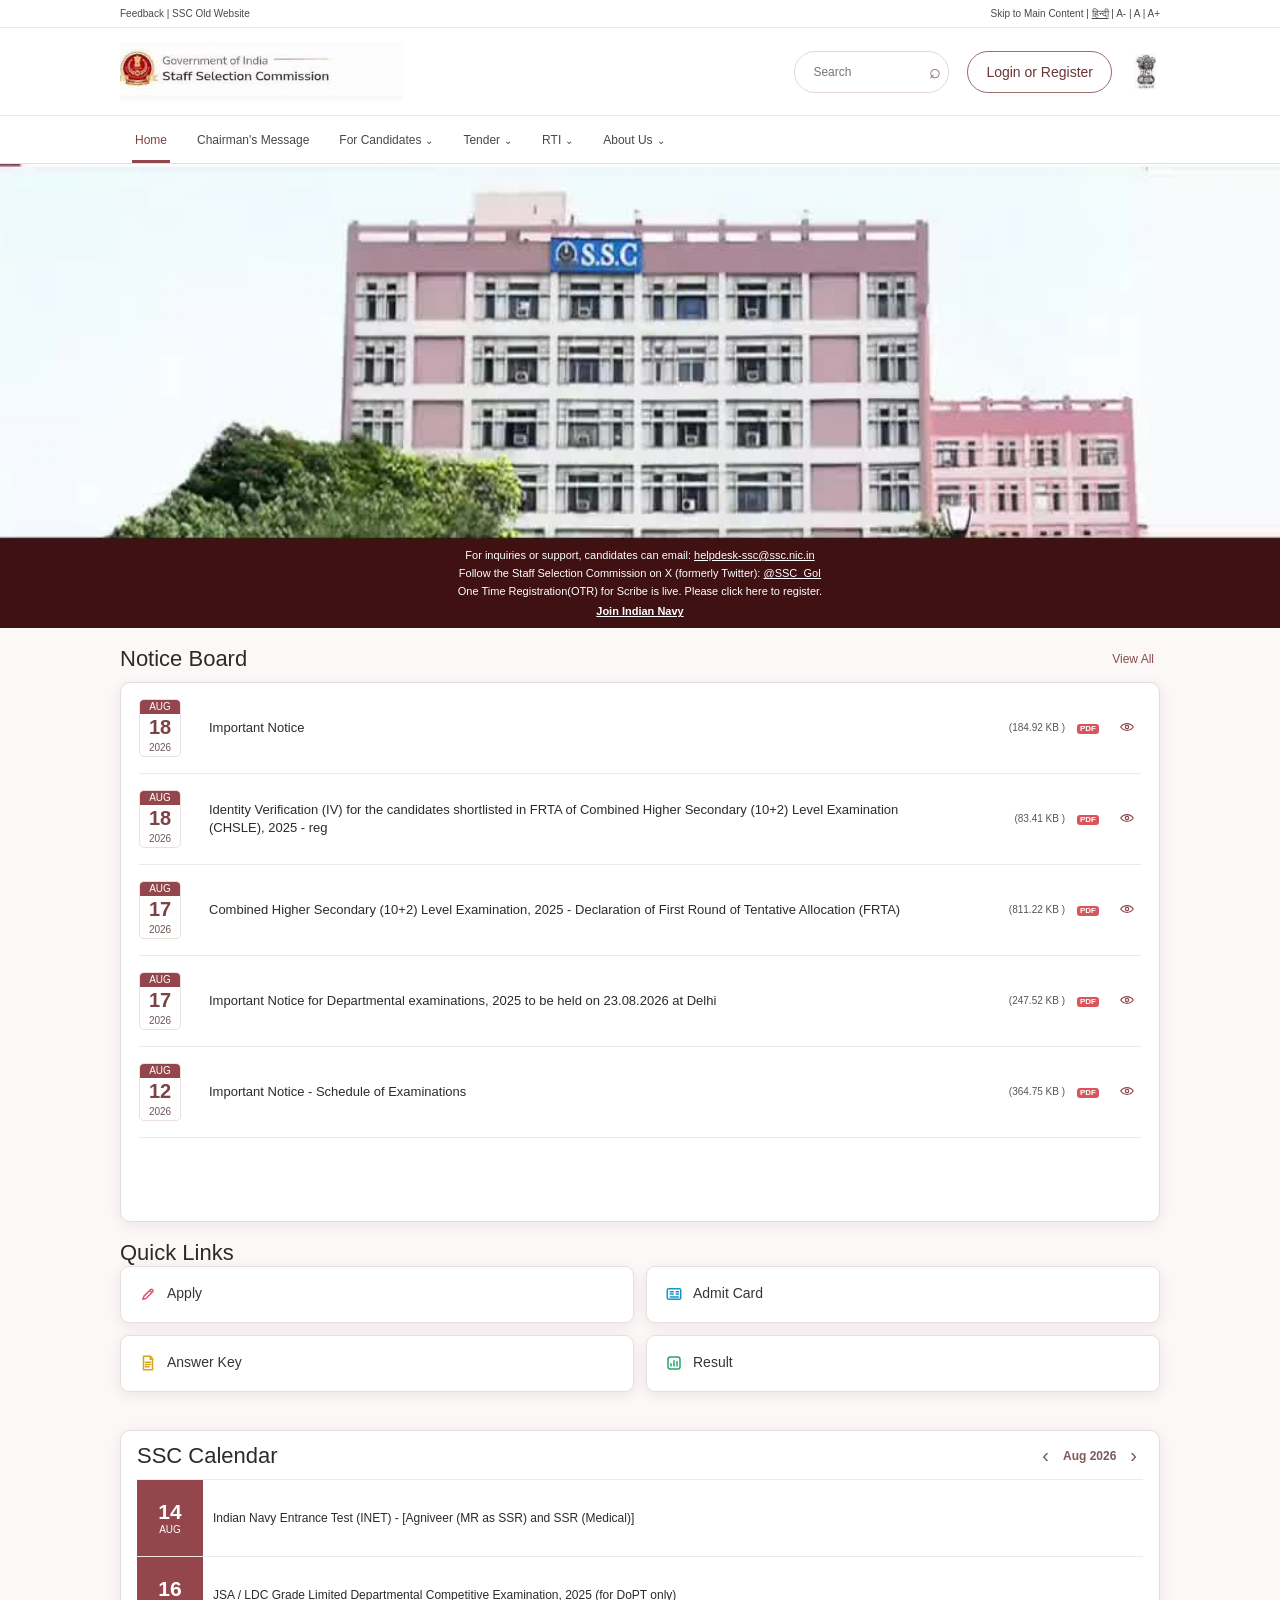
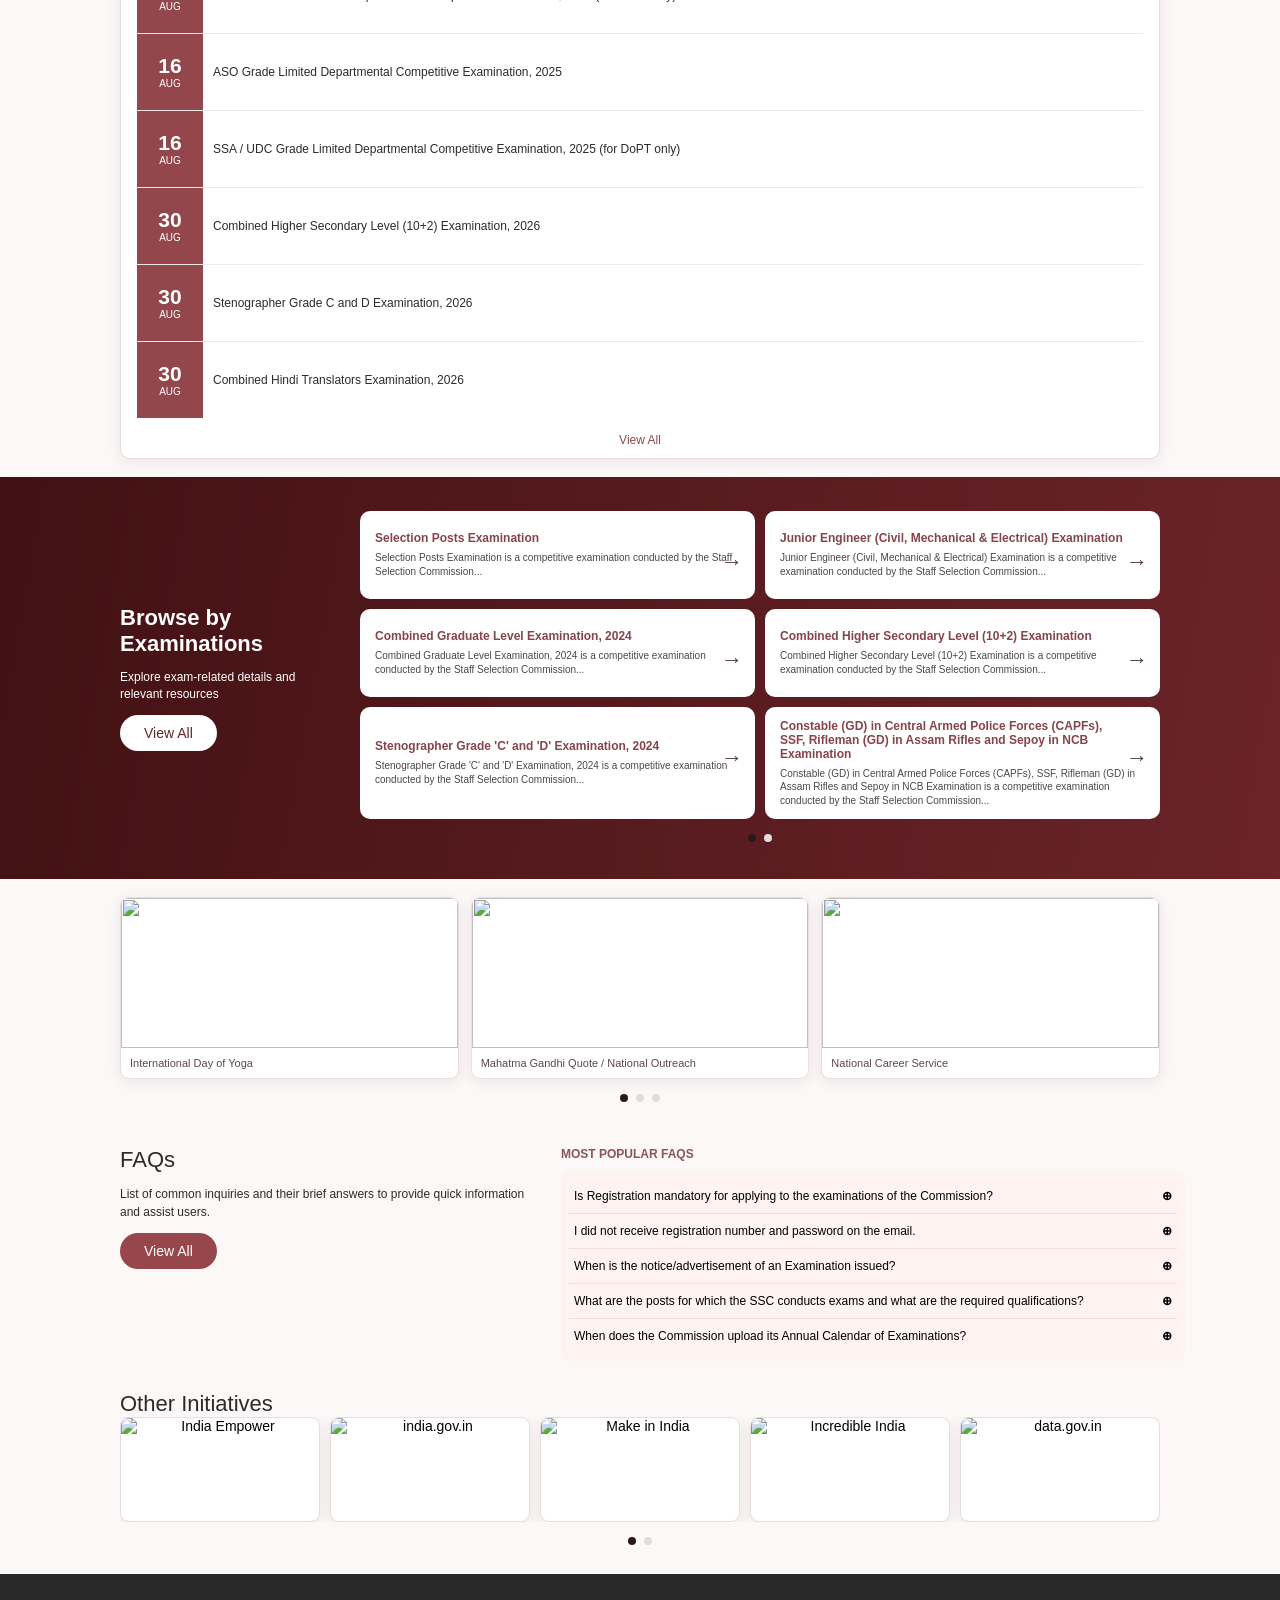
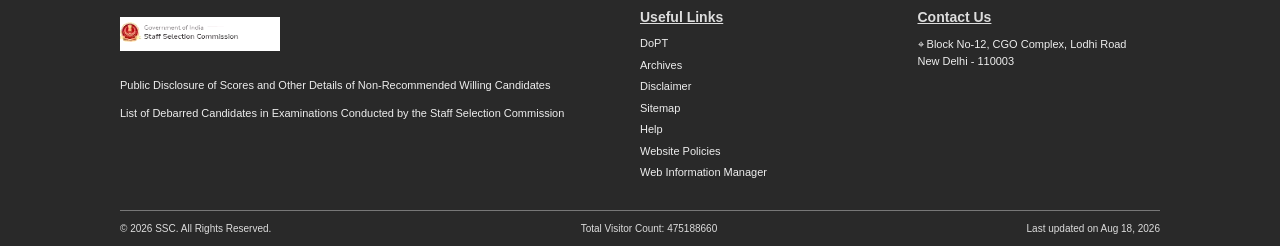
==== commit 8a878ccb: "Add files via upload" ====
--- a/index.html
+++ b/index.html
@@ -1,8 +1,25 @@
 <!doctype html>
 <html lang="en">
 <head>
-<meta charset="utf-8"><meta name="viewport" content="width=device-width,initial-scale=1,viewport-fit=cover">
-<title>Staff Selection Commission</title><meta name="theme-color" content="#2d1113"><link rel="stylesheet" href="site.css">
+<meta charset="utf-8">
+<meta name="viewport" content="width=device-width,initial-scale=1,viewport-fit=cover">
+<title>Staff Selection Commission</title>
+<meta name="theme-color" content="#2d1113">
+<link rel="stylesheet" href="site.css">
 </head>
-<body><div id="app"></div><div id="modal-root"></div><div id="toast" class="toast"></div>
-<script src="https://cdn.jsdelivr.net/npm/@supabase/supabase-js@2"></script><script src="config.js"></script><script src="app.js"></script></body></html>
+<body>
+<div id="app"></div>
+<div id="modal-root"></div>
+<div id="toast" class="toast"></div>
+<script src="https://cdn.jsdelivr.net/npm/@supabase/supabase-js@2"></script>
+<script src="config.js"></script>
+<script src="app.js?v=20260827-results-fix"></script>
+<script>
+(function(){
+  const map={'brand-reference.jpg':'brand.jpg','government-emblem.png':'emblem-header.jpg','hero-reference.jpg':'hero.jpg'};
+  function fix(){document.querySelectorAll('img[src]').forEach(function(img){const n=(img.getAttribute('src')||'').split('/').pop();if(map[n])img.setAttribute('src','assets/'+map[n]);});}
+  fix(); new MutationObserver(fix).observe(document.documentElement,{subtree:true,childList:true,attributes:true,attributeFilter:['src']});
+})();
+</script>
+</body>
+</html>
